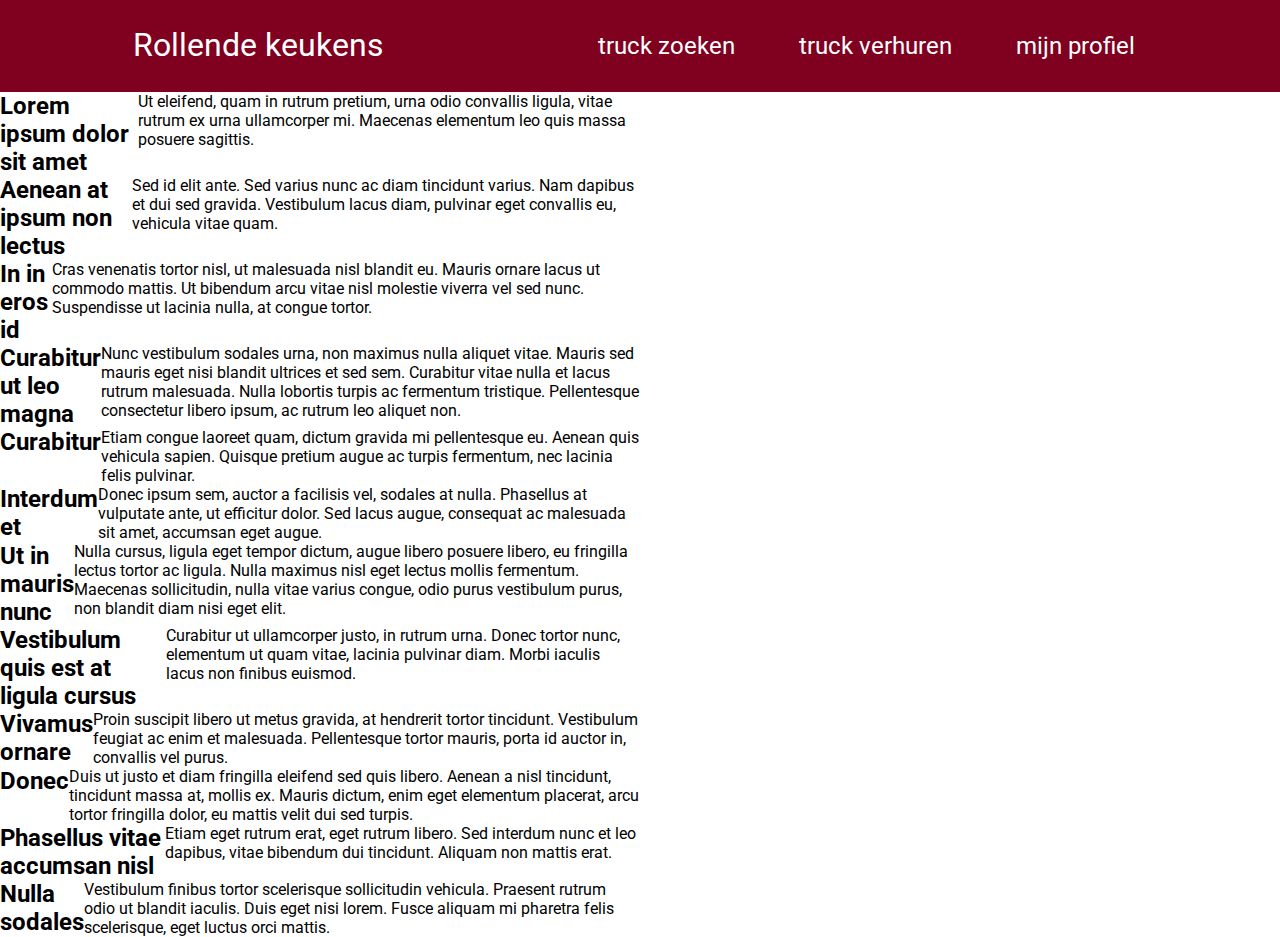
==== index.html @ ce367a89 "betere 1e keer" ====
<!DOCTYPE html>
<html lang="nl">
	<head>
		<meta charset="utf-8">
		<meta name="viewport" content="width=device-width, initial-scale=1">
		<title>trucks</title>
		<link href="https://fonts.googleapis.com/css?family=Roboto&display=swap" rel="stylesheet">
		<link rel="stylesheet" href="header.css">
	</head>
	<body>
		<header class="header">
			
			<nav>
				<label for="hamburger">&#9776;</label>
				<input type="checkbox" id="hamburger"/>
				<!-- Take note that &#9776; is the HTML symbol for the “3 lines hamburger icon”. https://code-boxx.com/simple-responsive-pure-css-hamburger-menu/-->
				<a href="http://rollendekeukens.amsterdam" class="logo">Rollende keukens</a>
				<ul>	
					<li><a href="" title="truck zoeken">truck zoeken</a></li>
					<li><a href="truckverhuren.html" title="truck verhuren">truck verhuren</a></li>
					<li><a href="mijnprofiel.html" title="mijn profiel">mijn profiel</a></li>
				</ul>
			</nav>
		</header>
		
		<main>
  <article>
    <h2>Lorem ipsum dolor sit amet</h2>
    <p>Ut eleifend, quam in rutrum pretium, urna odio convallis ligula, vitae rutrum ex urna ullamcorper mi. Maecenas elementum leo quis massa posuere sagittis.</p>
  </article>
  <article>
    <h2>Aenean at ipsum non lectus</h2>
    <p>Sed id elit ante. Sed varius nunc ac diam tincidunt varius. Nam dapibus et dui sed gravida. Vestibulum lacus diam, pulvinar eget convallis eu, vehicula vitae quam.</p>
  </article>
  <article>
    <h2>In in eros id</h2>
    <p>Cras venenatis tortor nisl, ut malesuada nisl blandit eu. Mauris ornare lacus ut commodo mattis. Ut bibendum arcu vitae nisl molestie viverra vel sed nunc. Suspendisse ut lacinia nulla, at congue tortor.</p>
  </article>
  <article>
    <h2>Curabitur ut leo magna</h2>
    <p>Nunc vestibulum sodales urna, non maximus nulla aliquet vitae. Mauris sed mauris eget nisi blandit ultrices et sed sem. Curabitur vitae nulla et lacus rutrum malesuada. Nulla lobortis turpis ac fermentum tristique. Pellentesque consectetur libero ipsum, ac rutrum leo aliquet non.</p>
  </article>
  <article>
    <h2>Curabitur</h2>
    <p> Etiam congue laoreet quam, dictum gravida mi pellentesque eu. Aenean quis vehicula sapien. Quisque pretium augue ac turpis fermentum, nec lacinia felis pulvinar.</p>
  </article>
  <article>
    <h2>Interdum et </h2>
    <p>Donec ipsum sem, auctor a facilisis vel, sodales at nulla. Phasellus at vulputate ante, ut efficitur dolor. Sed lacus augue, consequat ac malesuada sit amet, accumsan eget augue.</p>
  </article>
  <article>
    <h2>Ut in mauris nunc</h2>
    <p>Nulla cursus, ligula eget tempor dictum, augue libero posuere libero, eu fringilla lectus tortor ac ligula. Nulla maximus nisl eget lectus mollis fermentum. Maecenas sollicitudin, nulla vitae varius congue, odio purus vestibulum purus, non blandit diam nisi eget elit. </p>
  </article>
  <article>
    <h2>Vestibulum quis est at ligula cursus</h2>
    <p>Curabitur ut ullamcorper justo, in rutrum urna. Donec tortor nunc, elementum ut quam vitae, lacinia pulvinar diam. Morbi iaculis lacus non finibus euismod.</p>
  </article>
  <article>
    <h2>Vivamus ornare</h2>
    <p>Proin suscipit libero ut metus gravida, at hendrerit tortor tincidunt. Vestibulum feugiat ac enim et malesuada. Pellentesque tortor mauris, porta id auctor in, convallis vel purus.</p>
  </article>
  <article>
    <h2>Donec</h2>
    <p>Duis ut justo et diam fringilla eleifend sed quis libero. Aenean a nisl tincidunt, tincidunt massa at, mollis ex. Mauris dictum, enim eget elementum placerat, arcu tortor fringilla dolor, eu mattis velit dui sed turpis.</p>
  </article>
  <article>
    <h2>Phasellus vitae accumsan nisl</h2>
    <p>Etiam eget rutrum erat, eget rutrum libero. Sed interdum nunc et leo dapibus, vitae bibendum dui tincidunt. Aliquam non mattis erat.</p>
  </article>
  <article>
    <h2>Nulla sodales</h2>
    <p>Vestibulum finibus tortor scelerisque sollicitudin vehicula. Praesent rutrum odio ut blandit iaculis. Duis eget nisi lorem. Fusce aliquam mi pharetra felis scelerisque, eget luctus orci mattis.</p>
  </article>
</main>
		<footer>
		</footer>
	</body>
---- header.css ----
*{box-sizing: border-box;
padding: 0;
margin: 0;
;}
header{
background-color: #800020;
}
body{font-family: 'Roboto', sans-serif}
nav {
text-decoration: none;
padding: 1rem 2rem;
display: flex;
justify-content: space-around;
}
nav label,#hamburger {
display: none;}

.logo {
font-size: 2em;
padding: 10px 20px;
text-decoration: none;
}
a {
text-decoration: none;
padding: 1rem 2rem;
color: white;
text-align: center;
font-size: 24px;

display: block;
text-align: center;
}
ul{
text-decoration: none;
display: flex;
justify-content: flex-end;
list-style: none;
}
}
li{
text-align: center;
}
@media screen and (max-width: 768px){
nav label {
display: inline-block;
color: #fff;
font-style: normal;
font-size: 1.6em;
padding: 10px;

}

nav ul li {
display: block;
}
nav ul li {
border-top: 1px solid #fff;
}
nav ul {
display: none;
}
nav input:checked ~ ul {
display: block;
}
}
h1{
display: block;
font-size: 2em;
display: flex;
justify-content: center;
text-decoration: none;
}
article{
background-color: color: #800020;;
max-width: 40em;
height: auto;
display: flex;
justify-content: flex-end;
}}
main {
display:grid;
grid-template-columns: 1fr 1fr 1fr;}
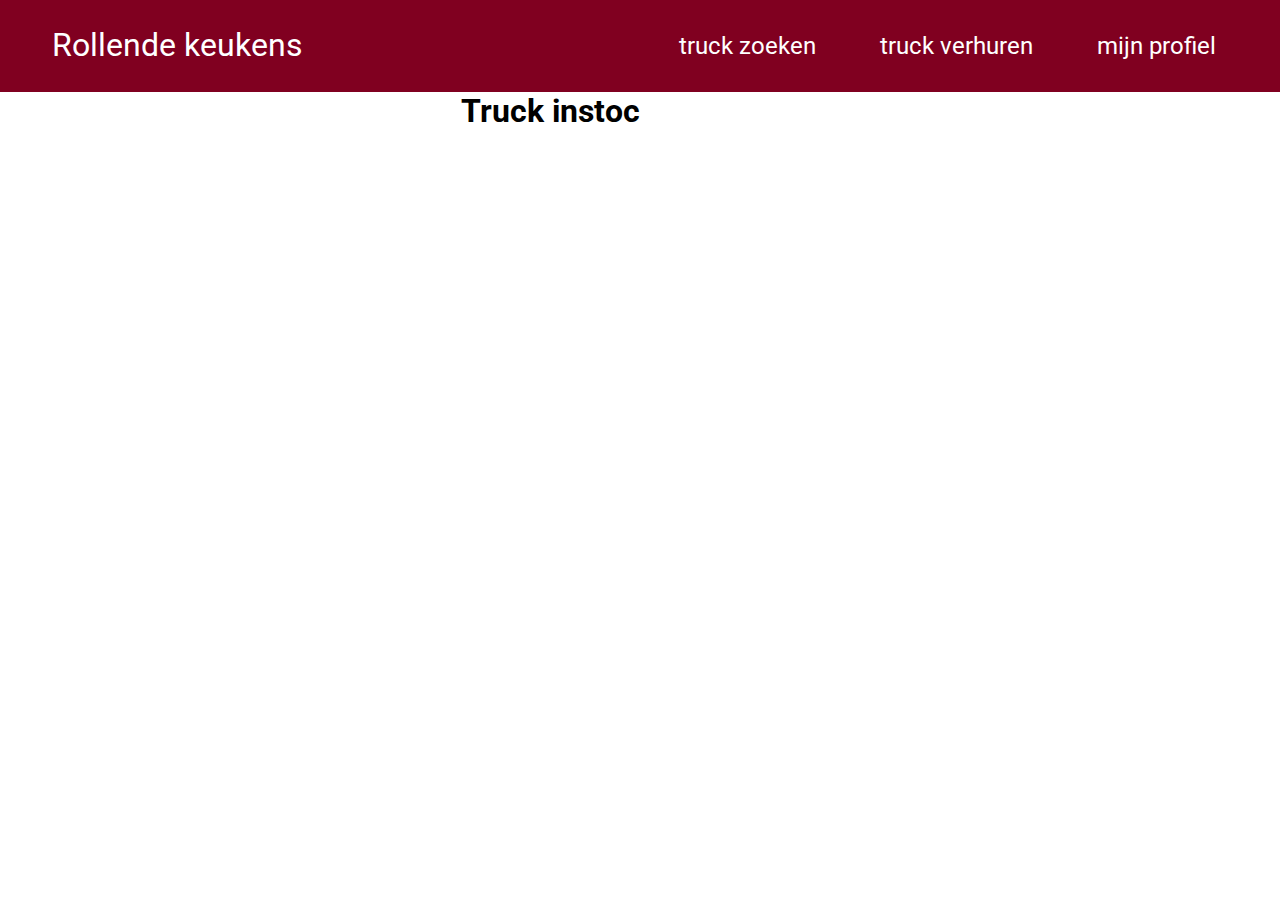
==== commit 36e86917: "Add files via upload" ====
--- a/index.html
+++ b/index.html
@@ -15,7 +15,7 @@
 				<input type="checkbox" id="hamburger"/>
 				<!-- Take note that &#9776; is the HTML symbol for the “3 lines hamburger icon”. https://code-boxx.com/simple-responsive-pure-css-hamburger-menu/-->
 				<a href="http://rollendekeukens.amsterdam" class="logo">Rollende keukens</a>
-				<ul>	
+				<ul>
 					<li><a href="" title="truck zoeken">truck zoeken</a></li>
 					<li><a href="truckverhuren.html" title="truck verhuren">truck verhuren</a></li>
 					<li><a href="mijnprofiel.html" title="mijn profiel">mijn profiel</a></li>
@@ -24,55 +24,10 @@
 		</header>
 		
 		<main>
-  <article>
-    <h2>Lorem ipsum dolor sit amet</h2>
-    <p>Ut eleifend, quam in rutrum pretium, urna odio convallis ligula, vitae rutrum ex urna ullamcorper mi. Maecenas elementum leo quis massa posuere sagittis.</p>
-  </article>
-  <article>
-    <h2>Aenean at ipsum non lectus</h2>
-    <p>Sed id elit ante. Sed varius nunc ac diam tincidunt varius. Nam dapibus et dui sed gravida. Vestibulum lacus diam, pulvinar eget convallis eu, vehicula vitae quam.</p>
-  </article>
-  <article>
-    <h2>In in eros id</h2>
-    <p>Cras venenatis tortor nisl, ut malesuada nisl blandit eu. Mauris ornare lacus ut commodo mattis. Ut bibendum arcu vitae nisl molestie viverra vel sed nunc. Suspendisse ut lacinia nulla, at congue tortor.</p>
-  </article>
-  <article>
-    <h2>Curabitur ut leo magna</h2>
-    <p>Nunc vestibulum sodales urna, non maximus nulla aliquet vitae. Mauris sed mauris eget nisi blandit ultrices et sed sem. Curabitur vitae nulla et lacus rutrum malesuada. Nulla lobortis turpis ac fermentum tristique. Pellentesque consectetur libero ipsum, ac rutrum leo aliquet non.</p>
-  </article>
-  <article>
-    <h2>Curabitur</h2>
-    <p> Etiam congue laoreet quam, dictum gravida mi pellentesque eu. Aenean quis vehicula sapien. Quisque pretium augue ac turpis fermentum, nec lacinia felis pulvinar.</p>
-  </article>
-  <article>
-    <h2>Interdum et </h2>
-    <p>Donec ipsum sem, auctor a facilisis vel, sodales at nulla. Phasellus at vulputate ante, ut efficitur dolor. Sed lacus augue, consequat ac malesuada sit amet, accumsan eget augue.</p>
-  </article>
-  <article>
-    <h2>Ut in mauris nunc</h2>
-    <p>Nulla cursus, ligula eget tempor dictum, augue libero posuere libero, eu fringilla lectus tortor ac ligula. Nulla maximus nisl eget lectus mollis fermentum. Maecenas sollicitudin, nulla vitae varius congue, odio purus vestibulum purus, non blandit diam nisi eget elit. </p>
-  </article>
-  <article>
-    <h2>Vestibulum quis est at ligula cursus</h2>
-    <p>Curabitur ut ullamcorper justo, in rutrum urna. Donec tortor nunc, elementum ut quam vitae, lacinia pulvinar diam. Morbi iaculis lacus non finibus euismod.</p>
-  </article>
-  <article>
-    <h2>Vivamus ornare</h2>
-    <p>Proin suscipit libero ut metus gravida, at hendrerit tortor tincidunt. Vestibulum feugiat ac enim et malesuada. Pellentesque tortor mauris, porta id auctor in, convallis vel purus.</p>
-  </article>
-  <article>
-    <h2>Donec</h2>
-    <p>Duis ut justo et diam fringilla eleifend sed quis libero. Aenean a nisl tincidunt, tincidunt massa at, mollis ex. Mauris dictum, enim eget elementum placerat, arcu tortor fringilla dolor, eu mattis velit dui sed turpis.</p>
-  </article>
-  <article>
-    <h2>Phasellus vitae accumsan nisl</h2>
-    <p>Etiam eget rutrum erat, eget rutrum libero. Sed interdum nunc et leo dapibus, vitae bibendum dui tincidunt. Aliquam non mattis erat.</p>
-  </article>
-  <article>
-    <h2>Nulla sodales</h2>
-    <p>Vestibulum finibus tortor scelerisque sollicitudin vehicula. Praesent rutrum odio ut blandit iaculis. Duis eget nisi lorem. Fusce aliquam mi pharetra felis scelerisque, eget luctus orci mattis.</p>
-  </article>
-</main>
+			<article>
+				 <h1> Truck instoc</h1>
+          
+		</main>
 		<footer>
 		</footer>
 	</body>--- a/header.css
+++ b/header.css
@@ -9,13 +9,12 @@
 nav {
 text-decoration: none;
 padding: 1rem 2rem;
-display: flex;
-justify-content: space-around;
 }
 nav label,#hamburger {
 display: none;}
-
 .logo {
+display: block;
+float: left;
 font-size: 2em;
 padding: 10px 20px;
 text-decoration: none;
@@ -26,7 +25,6 @@
 color: white;
 text-align: center;
 font-size: 24px;
-
 display: block;
 text-align: center;
 }
@@ -47,9 +45,7 @@
 font-style: normal;
 font-size: 1.6em;
 padding: 10px;
-
 }
-
 nav ul li {
 display: block;
 }
@@ -64,11 +60,10 @@
 }
 }
 h1{
-display: block;
 font-size: 2em;
 display: flex;
-justify-content: center;
-text-decoration: none;
+justify-content: flex-start;
+
 }
 article{
 background-color: color: #800020;;
@@ -79,4 +74,11 @@
 }}
 main {
 display:grid;
-grid-template-columns: 1fr 1fr 1fr;}+grid-template-columns: 1fr 1fr 1fr;}
+@media (prefers-color-scheme: dark) {
+	body{
+
+	}
+
+}
+}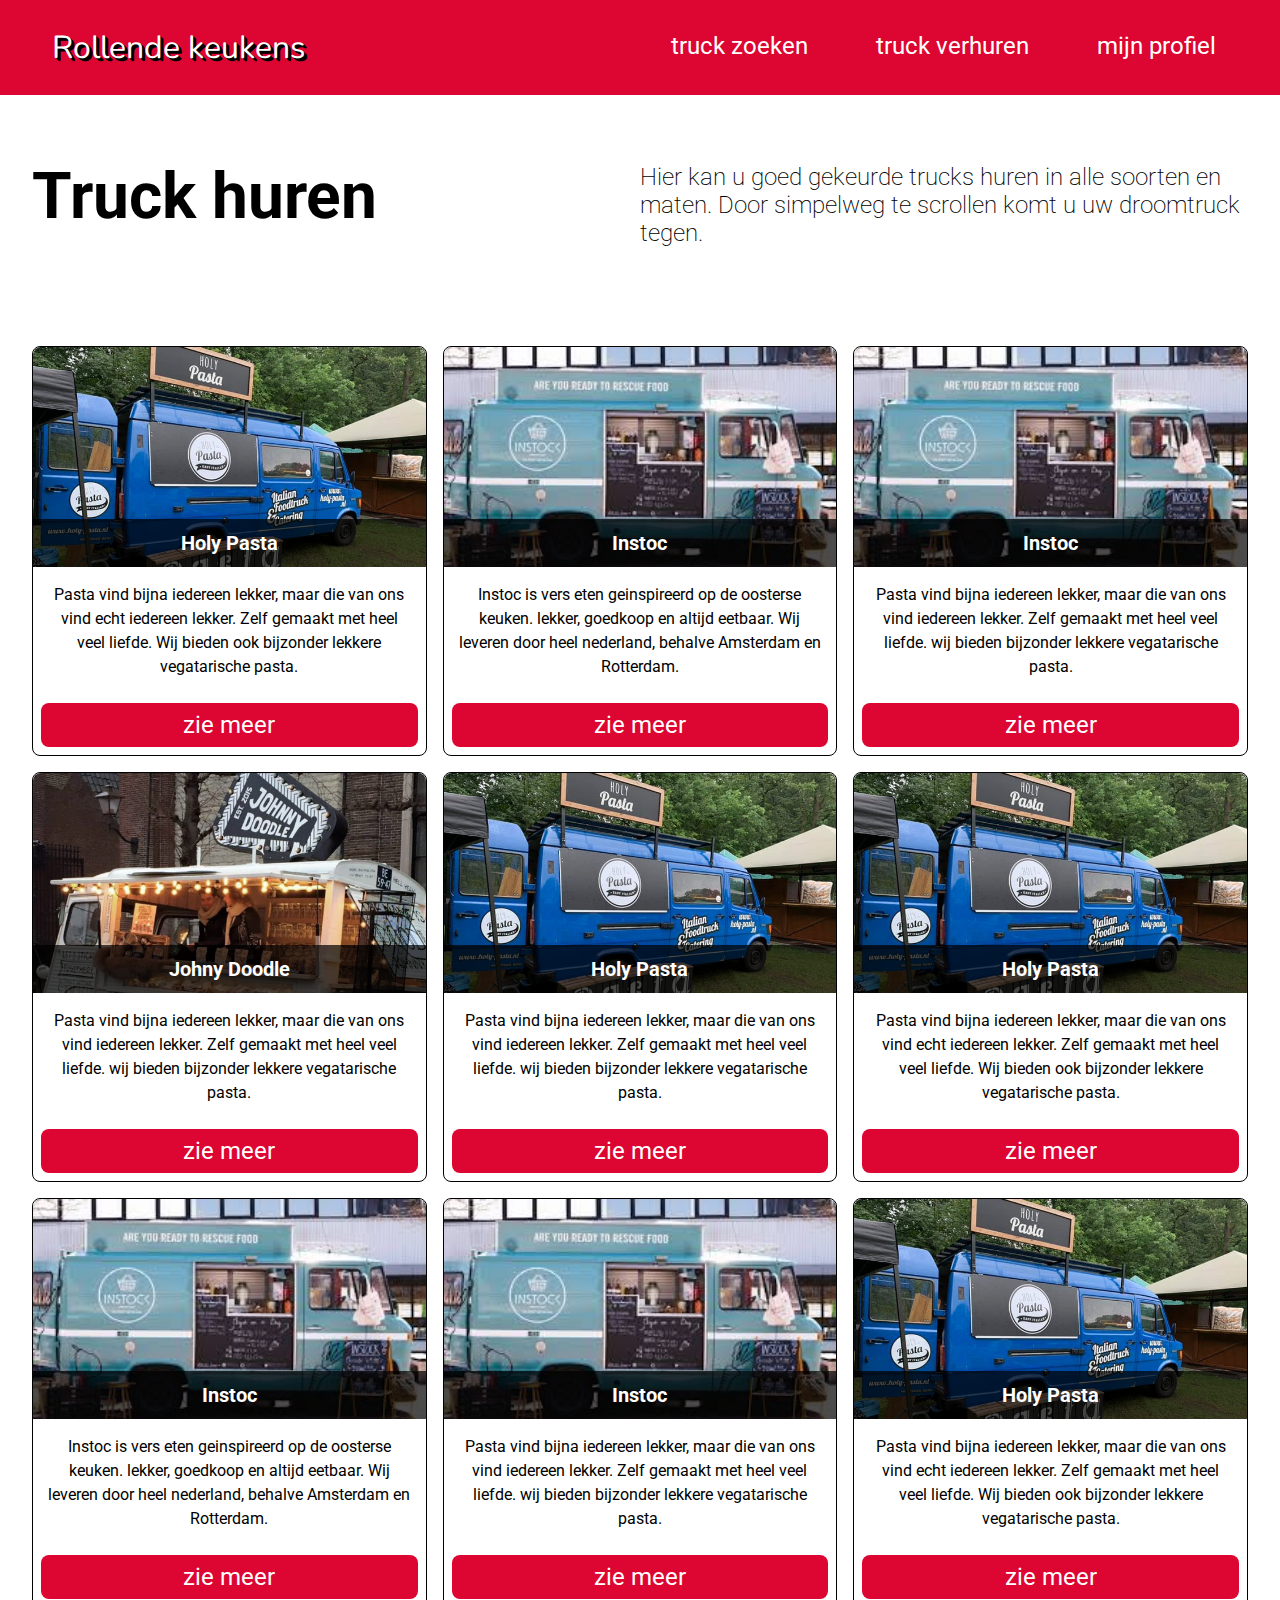
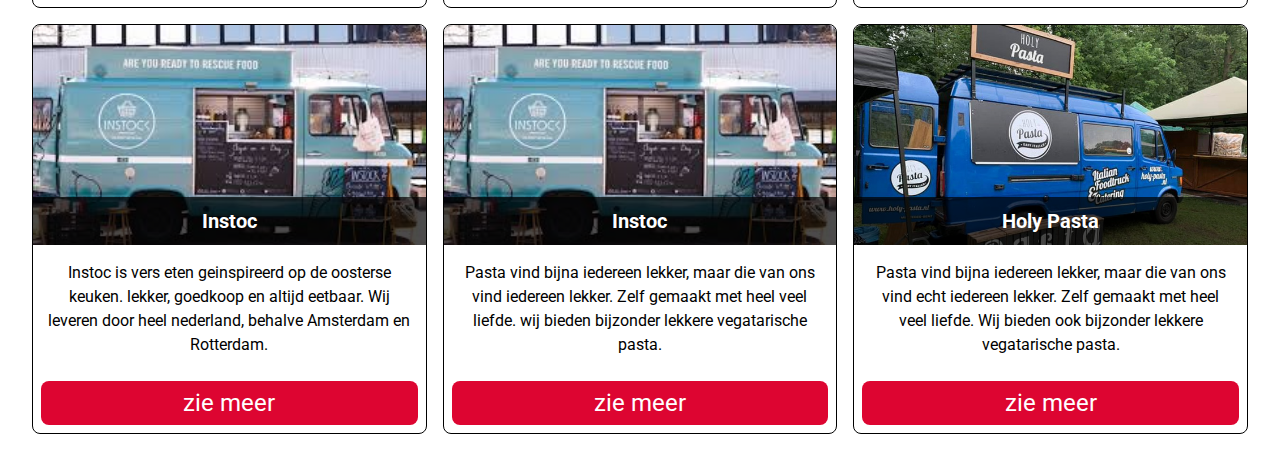
==== commit 42f7ae5f: "Add files via upload" ====
--- a/index.html
+++ b/index.html
@@ -5,6 +5,7 @@
 		<meta name="viewport" content="width=device-width, initial-scale=1">
 		<title>trucks</title>
 		<link href="https://fonts.googleapis.com/css?family=Roboto&display=swap" rel="stylesheet">
+		<link href="https://fonts.googleapis.com/css?family=Nunito&display=swap" rel="stylesheet">
 		<link rel="stylesheet" href="header.css">
 	</head>
 	<body>
@@ -20,13 +21,160 @@
 					<li><a href="truckverhuren.html" title="truck verhuren">truck verhuren</a></li>
 					<li><a href="mijnprofiel.html" title="mijn profiel">mijn profiel</a></li>
 				</ul>
+				
 			</nav>
 		</header>
 		
 		<main>
-			<article>
-				 <h1> Truck instoc</h1>
-          
+			<section class="start">
+				<h1>Truck huren</h1>
+				<article>
+					<p>Hier kan u goed gekeurde trucks huren in alle soorten en maten. Door simpelweg te scrollen komt u uw droomtruck tegen.</p>
+				</article>
+			</section>
+			<!-- https://css-tricks.com/look-ma-no-media-queries-responsive-layouts-using-css-grid. dit heb ik gebruikt
+			figure is iets waar je je foto indoet om het dan makkelijker te bewerken. figcaption is caption op de foto.. overflow hidden is dat de fotos netjes blijven zonder uitsteksels-->
+			<section>
+				<ul>
+					<li>
+						<figure>
+							<img src=fotos/truck1.jpeg>
+							<figcaption><h3>Holy Pasta</h3></figcaption>
+						</figure>
+						<p>
+							Pasta vind bijna iedereen lekker, maar die van ons vind echt iedereen lekker. Zelf
+							gemaakt met heel veel liefde. Wij bieden ook bijzonder lekkere vegatarische pasta.
+						</p>
+						<a href="">zie meer</a>
+					</li>
+					<li>
+						<figure>
+							<img src=fotos/truck2.jpeg>
+							<figcaption><h3>Instoc</h3></figcaption>
+						</figure>
+						<p>
+							Instoc is vers eten geinspireerd op de oosterse keuken.
+							lekker, goedkoop en altijd eetbaar. Wij leveren door heel nederland,
+							behalve Amsterdam en Rotterdam.
+						</p>
+						<a href="">zie meer</a>
+					</li>
+					<li>
+						<figure>
+							<img src=fotos/truck2.jpeg>
+							<figcaption><h3>Instoc</h3></figcaption>
+						</figure>
+						<p>
+							Pasta vind bijna iedereen lekker, maar die van ons vind iedereen lekker. Zelf
+							gemaakt met heel veel liefde. wij bieden bijzonder lekkere vegatarische pasta.
+						</p>
+						<a href="">zie meer</a>
+					</li>
+					<li>
+						<figure>
+							<img src=fotos/truck4.jpg>
+							<figcaption><h3>Johny Doodle</h3></figcaption>
+						</figure>
+						<p>
+							Pasta vind bijna iedereen lekker, maar die van ons vind iedereen lekker. Zelf
+							gemaakt met heel veel liefde. wij bieden bijzonder lekkere vegatarische pasta.
+						</p>
+						<a href="">zie meer</a>
+					</li>
+					<li>
+						<figure>
+							<img src=fotos/truck1.jpeg>
+							<figcaption><h3> Holy Pasta</h3></figcaption>
+						</figure>
+						<p>
+							Pasta vind bijna iedereen lekker, maar die van ons vind iedereen lekker. Zelf
+							gemaakt met heel veel liefde. wij bieden bijzonder lekkere vegatarische pasta.
+						</p>
+						<a href="">zie meer</a>
+					</li>
+					<li>
+						<figure>
+							<img src=fotos/truck1.jpeg>
+							<figcaption><h3>Holy Pasta</h3></figcaption>
+						</figure>
+						<p>
+							Pasta vind bijna iedereen lekker, maar die van ons vind echt iedereen lekker. Zelf
+							gemaakt met heel veel liefde. Wij bieden ook bijzonder lekkere vegatarische pasta.
+						</p>
+						<a href="">zie meer</a>
+					</li>
+					<li>
+						<figure>
+							<img src=fotos/truck2.jpeg>
+							<figcaption><h3>Instoc</h3></figcaption>
+						</figure>
+						<p>
+							Instoc is vers eten geinspireerd op de oosterse keuken.
+							lekker, goedkoop en altijd eetbaar. Wij leveren door heel nederland,
+							behalve Amsterdam en Rotterdam.
+						</p>
+						<a href="">zie meer</a>
+					</li>
+					<li>
+						<figure>
+							<img src=fotos/truck2.jpeg>
+							<figcaption><h3>Instoc</h3></figcaption>
+						</figure>
+						<p>
+							Pasta vind bijna iedereen lekker, maar die van ons vind iedereen lekker. Zelf
+							gemaakt met heel veel liefde. wij bieden bijzonder lekkere vegatarische pasta.
+						</p>
+						<a href="">zie meer</a>
+					</li>
+					<li>
+						<figure>
+							<img src=fotos/truck1.jpeg>
+							<figcaption><h3>Holy Pasta</h3></figcaption>
+						</figure>
+						<p>
+							Pasta vind bijna iedereen lekker, maar die van ons vind echt iedereen lekker. Zelf
+							gemaakt met heel veel liefde. Wij bieden ook bijzonder lekkere vegatarische pasta.
+						</p>
+						<a href="">zie meer</a>
+					</li>
+					<li>
+						<figure>
+							<img src=fotos/truck2.jpeg>
+							<figcaption><h3>Instoc</h3></figcaption>
+						</figure>
+						<p>
+							Instoc is vers eten geinspireerd op de oosterse keuken.
+							lekker, goedkoop en altijd eetbaar. Wij leveren door heel nederland,
+							behalve Amsterdam en Rotterdam.
+						</p>
+						<a href="">zie meer</a>
+					</li>
+					<li>
+						<figure>
+							<img src=fotos/truck2.jpeg>
+							<figcaption><h3>Instoc</h3></figcaption>
+						</figure>
+						<p>
+							Pasta vind bijna iedereen lekker, maar die van ons vind iedereen lekker. Zelf
+							gemaakt met heel veel liefde. wij bieden bijzonder lekkere vegatarische pasta.
+						</p>
+						<a href="">zie meer</a>
+					</li>
+					<li>
+						<figure>
+							<img src=fotos/truck1.jpeg>
+							<figcaption><h3>Holy Pasta</h3></figcaption>
+						</figure>
+						<p>
+							Pasta vind bijna iedereen lekker, maar die van ons vind echt iedereen lekker. Zelf
+							gemaakt met heel veel liefde. Wij bieden ook bijzonder lekkere vegatarische pasta.
+						</p>
+						<a href="">zie meer</a>
+					</li>
+					
+				</ul>
+			</section>
+			
 		</main>
 		<footer>
 		</footer>
--- a/header.css
+++ b/header.css
@@ -1,23 +1,32 @@
 *{box-sizing: border-box;
 padding: 0;
-margin: 0;
-;}
+margin: 0;}
+
 header{
-background-color: #800020;
+background-color: #dd0531;
 }
-body{font-family: 'Roboto', sans-serif}
+body {
+font-family: 'Roboto', sans-serif}
+
 nav {
 text-decoration: none;
 padding: 1rem 2rem;
+display: flex;
+flex-direction: row;
+flex-wrap: wrap;
 }
 nav label,#hamburger {
-display: none;}
+display: none;
+}
 .logo {
-display: block;
-float: left;
+display: inline-block;
 font-size: 2em;
+font-family: 'Nunito', sans-serif;
 padding: 10px 20px;
 text-decoration: none;
+text-shadow: 1px 1px black,
+2px 2px black,
+3px 3px black;
 }
 a {
 text-decoration: none;
@@ -27,24 +36,115 @@
 font-size: 24px;
 display: block;
 text-align: center;
+transition: .3s;
+}
+ul a:hover {
+background-color:rgba(0,0,0,.7);
+border-radius: .7rem;
+}
+ul a:active{
+border-radius: 1.9rem;
+}
+.logo:hover {
+transform: rotateY(180deg);
 }
 ul{
+margin-left: auto;
+display:inline-block;
 text-decoration: none;
-display: flex;
-justify-content: flex-end;
 list-style: none;
-}
 }
 li{
 text-align: center;
+display: inline-block;
 }
-@media screen and (max-width: 768px){
+.start {
+background:  white;
+background-size: cover;
+padding: 4rem 2rem;
+/* grid styles */
+display: grid;
+grid-template-columns: repeat(auto-fit, minmax(240px, 1fr));
+align-items: center;
+}
+.start > h1 {
+font-size: 4rem;
+padding-bottom: 1rem;
+color: black;
+}
+.start > article > p {
+font-size: 1.5rem;
+font-weight: 200;
+color: black;
+}
+section {
+padding: 2em;
+}
+section > ul {
+display: grid;
+grid-template-columns: repeat(auto-fill, minmax(320px, 1fr));
+grid-gap: 1em;
+}
+section > ul > li {
+border: 1px solid black;
+border-radius: .5rem;
+}
+section > ul > li > figure {
+max-height: 220px;
+overflow: hidden;
+border-top-left-radius: .5rem;
+border-top-right-radius: .5rem;
+position: relative;
+}
+section > ul > li > figure > img {
+width: 100%;
+}
+section > ul > li > figure > figcaption {
+position: absolute;
+bottom: 0;
+background-color: rgba(0,0,0,.7);
+width: 100%;
+}
+section > ul > li > figure > figcaption > h3 {
+color: white;
+padding: .75rem;
+font-size: 1.25rem;
+}
+section > ul > li > p {
+font-size: 1rem;
+line-height: 1.5;
+padding: 1rem .75rem;
+color: black;
+}
+section > ul > li > a {
+padding: .5rem 1rem;
+margin: .5rem;
+background-color:#dd0531;
+border-radius: .5rem;
+}
+section > ul > li > a:hover {
+background-color:black;
+border-radius: .7rem;
+}
+
+
+
+@media screen and (max-width: 950px){
 nav label {
 display: inline-block;
 color: #fff;
 font-style: normal;
 font-size: 1.6em;
 padding: 10px;
+}
+header{
+position: sticky;
+top: 0;
+left: 0;
+z-index: 1;
+}
+ul{
+width: 100%;
 }
 nav ul li {
 display: block;
@@ -58,27 +158,27 @@
 nav input:checked ~ ul {
 display: block;
 }
-}
+
 h1{
 font-size: 2em;
 display: flex;
 justify-content: flex-start;
-
 }
-article{
-background-color: color: #800020;;
-max-width: 40em;
-height: auto;
-display: flex;
-justify-content: flex-end;
-}}
-main {
-display:grid;
-grid-template-columns: 1fr 1fr 1fr;}
-@media (prefers-color-scheme: dark) {
-	body{
-
-	}
-
+@media (prefers-color-scheme: dak) {
+body{
+background-color: #1e1e1e;
+color: #d8d8d8;
 }
-}+section > ul > li > p {
+color: white;
+}
+section > ul > li > a:hover {
+background-color:white;
+border-radius: .7rem;
+color: black;}
+section>ul>li {
+border: 1px solid white;
+}
+*{
+color: white;
+}
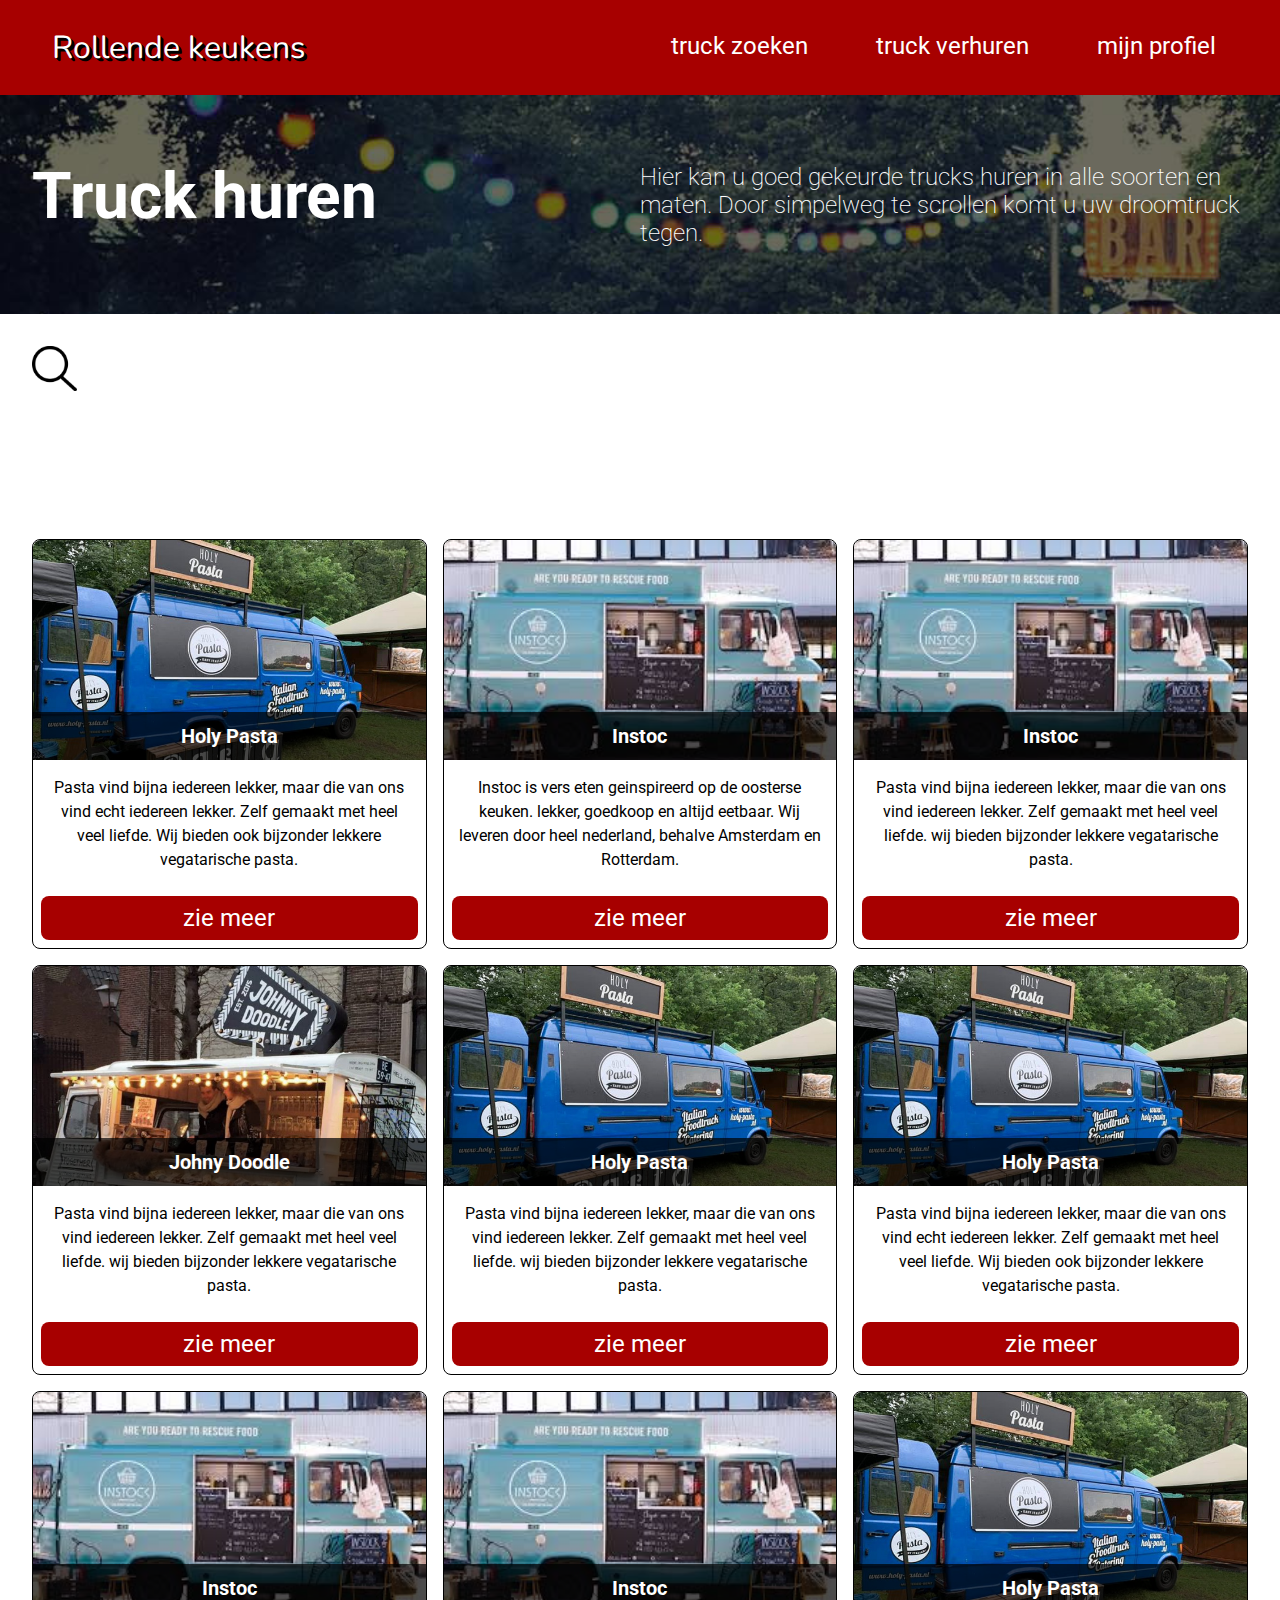
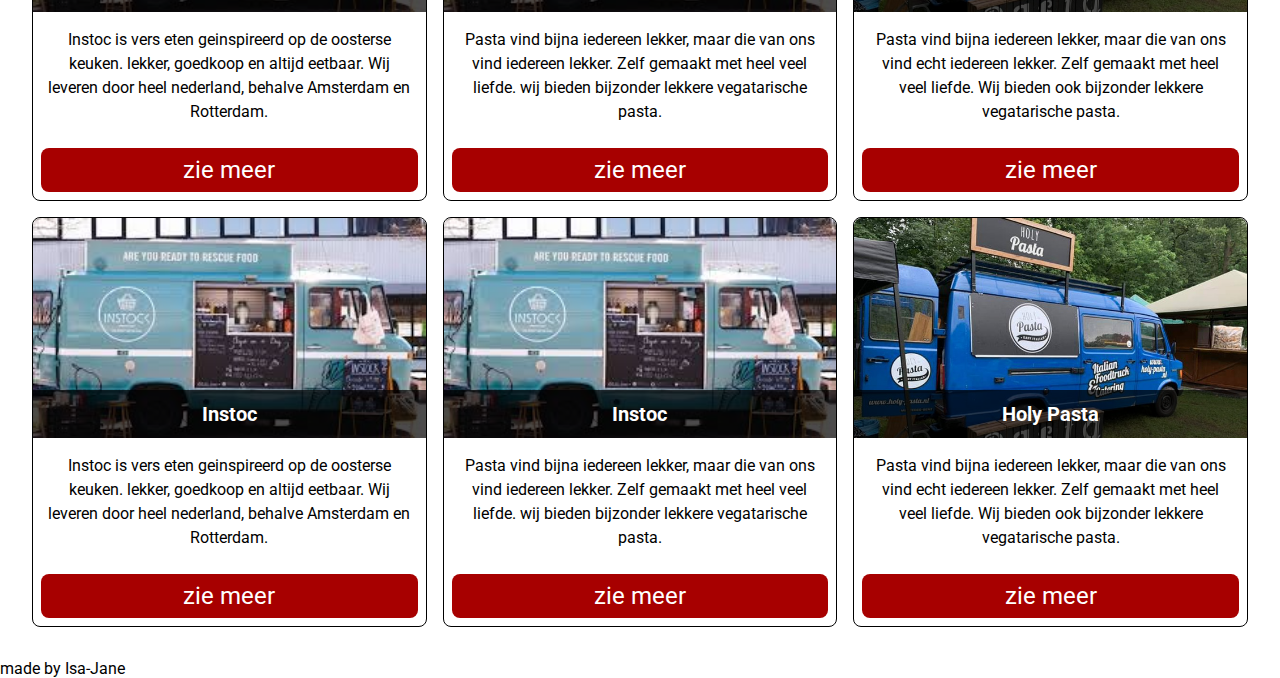
==== commit ec48ed22: "Add files via upload" ====
--- a/index.html
+++ b/index.html
@@ -34,6 +34,16 @@
 			</section>
 			<!-- https://css-tricks.com/look-ma-no-media-queries-responsive-layouts-using-css-grid. dit heb ik gebruikt
 			figure is iets waar je je foto indoet om het dan makkelijker te bewerken. figcaption is caption op de foto.. overflow hidden is dat de fotos netjes blijven zonder uitsteksels-->
+			<section class="vraag">
+				<img src="fotos/zoek.png" class="filter">
+			<form>
+				<label> zoeken
+					<input type="text" value="" placeholder="truck">
+					<button >ga</button>
+				</label>
+				
+			</form>
+		</section>
 			<section>
 				<ul>
 					<li>
@@ -177,5 +187,7 @@
 			
 		</main>
 		<footer>
+			<p>made by Isa-Jane</p>
 		</footer>
+		<script type="text/javascript" src="acties.js" ></script>
 	</body>--- a/header.css
+++ b/header.css
@@ -1,13 +1,11 @@
 *{box-sizing: border-box;
 padding: 0;
 margin: 0;}
-
 header{
-background-color: #dd0531;
+background-color: #a70000;
 }
 body {
 font-family: 'Roboto', sans-serif}
-
 nav {
 text-decoration: none;
 padding: 1rem 2rem;
@@ -19,7 +17,8 @@
 display: none;
 }
 .logo {
-display: inline-block;
+display: flex;
+justify-content: flex-start;
 font-size: 2em;
 font-family: 'Nunito', sans-serif;
 padding: 10px 20px;
@@ -34,7 +33,7 @@
 color: white;
 text-align: center;
 font-size: 24px;
-display: block;
+display: flex;
 text-align: center;
 transition: .3s;
 }
@@ -50,7 +49,6 @@
 }
 ul{
 margin-left: auto;
-display:inline-block;
 text-decoration: none;
 list-style: none;
 }
@@ -59,10 +57,10 @@
 display: inline-block;
 }
 .start {
-background:  white;
+background-image: url(fotos/foodkopie.jpg);
+
 background-size: cover;
 padding: 4rem 2rem;
-/* grid styles */
 display: grid;
 grid-template-columns: repeat(auto-fit, minmax(240px, 1fr));
 align-items: center;
@@ -70,12 +68,42 @@
 .start > h1 {
 font-size: 4rem;
 padding-bottom: 1rem;
-color: black;
+color: white;
+
 }
 .start > article > p {
 font-size: 1.5rem;
 font-weight: 200;
-color: black;
+color: white;
+}
+.start::before{
+
+}
+.vraag{
+ 
+
+}
+.filter{
+max-height: 5vh; 
+  max-width: 5vw;
+}
+form {
+margin-left: -28.5em;
+width: 100%;
+max-width: 21.5em;
+height: 5em;
+background: #fff;
+border-radius: 2px;
+box-shadow: 0 2px 6px rgba(0,0,0,0.5);
+}
+.showform{
+margin-left: 0em;
+width: 100%;
+max-width: 21.5em;
+height: 5em;
+background: #fff;
+border-radius: 2px;
+box-shadow: 0 2px 6px rgba(0,0,0,0.5);
 }
 section {
 padding: 2em;
@@ -119,16 +147,15 @@
 section > ul > li > a {
 padding: .5rem 1rem;
 margin: .5rem;
-background-color:#dd0531;
+background-color:#a70000;
 border-radius: .5rem;
+display: flex;
+justify-content: center;
 }
 section > ul > li > a:hover {
 background-color:black;
 border-radius: .7rem;
 }
-
-
-
 @media screen and (max-width: 950px){
 nav label {
 display: inline-block;
@@ -158,7 +185,6 @@
 nav input:checked ~ ul {
 display: block;
 }
-
 h1{
 font-size: 2em;
 display: flex;
@@ -182,3 +208,6 @@
 *{
 color: white;
 }
+footer{
+background-color:blue;
+}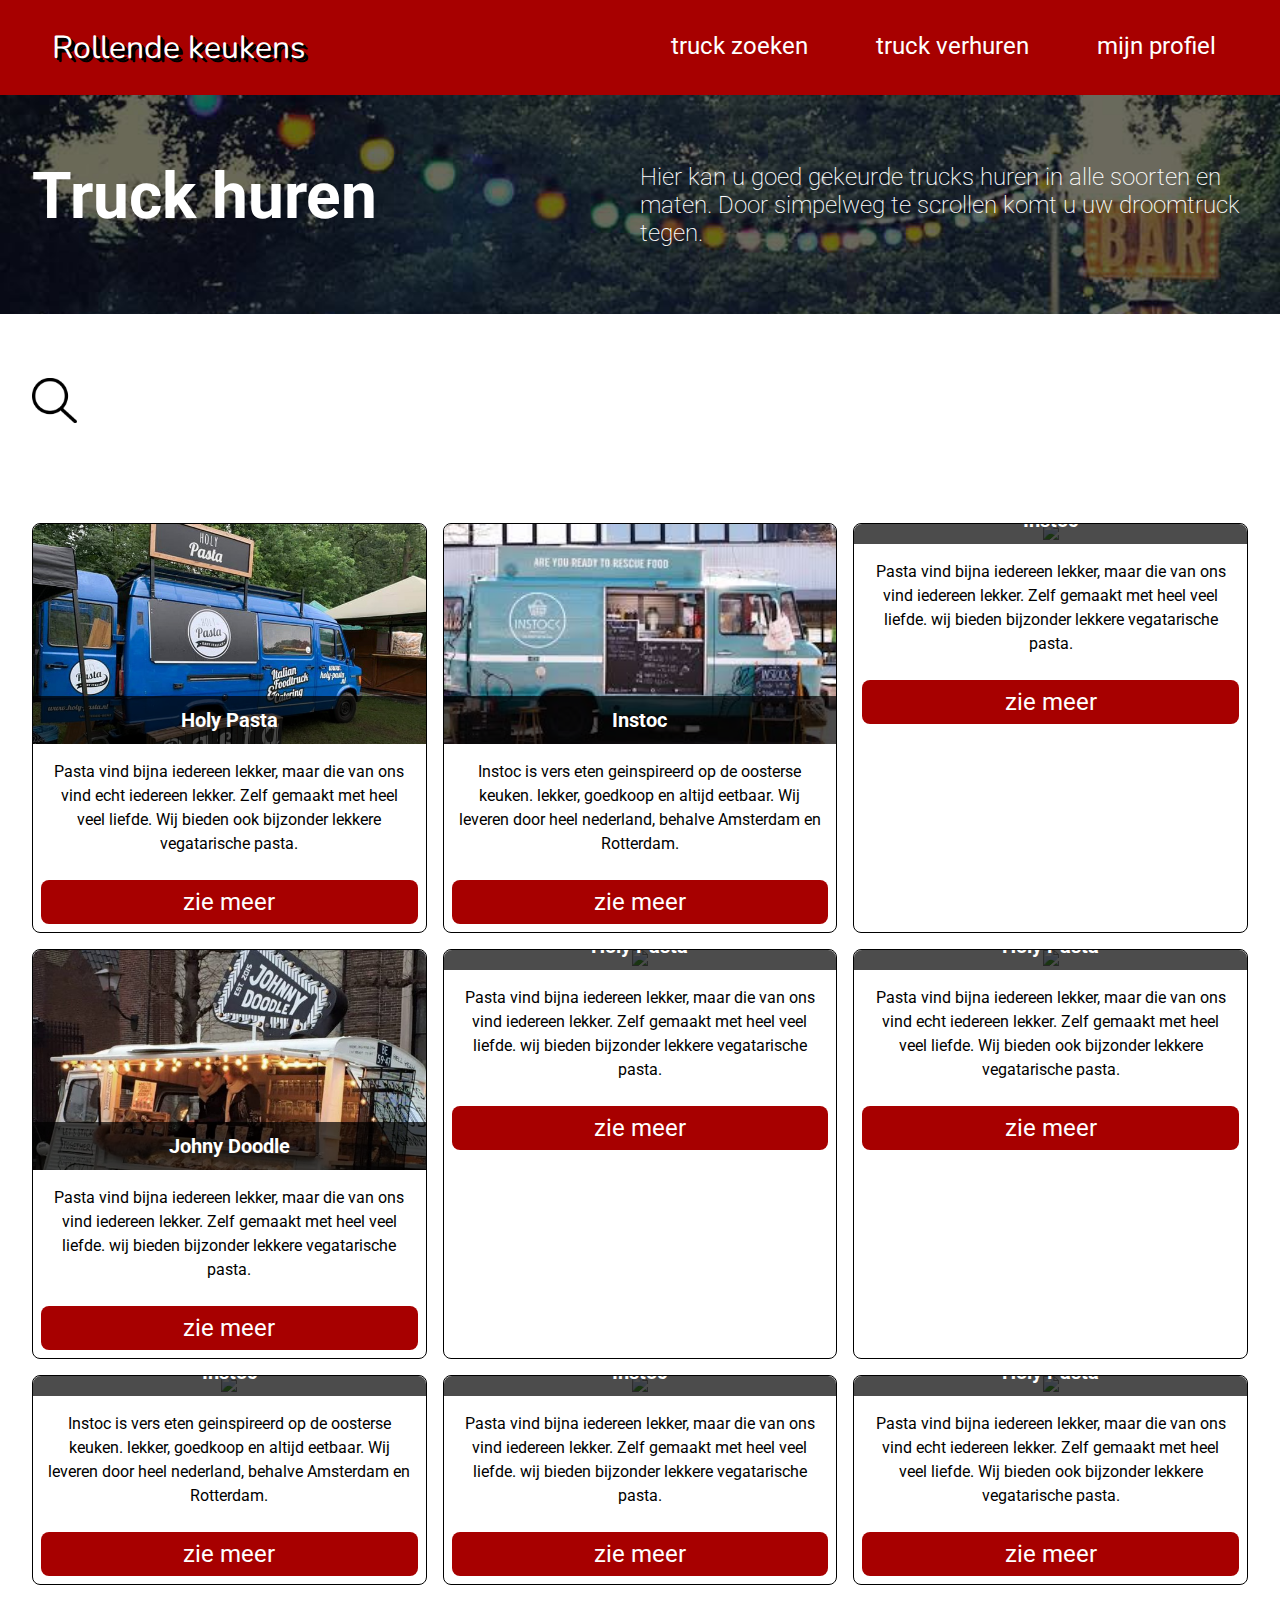
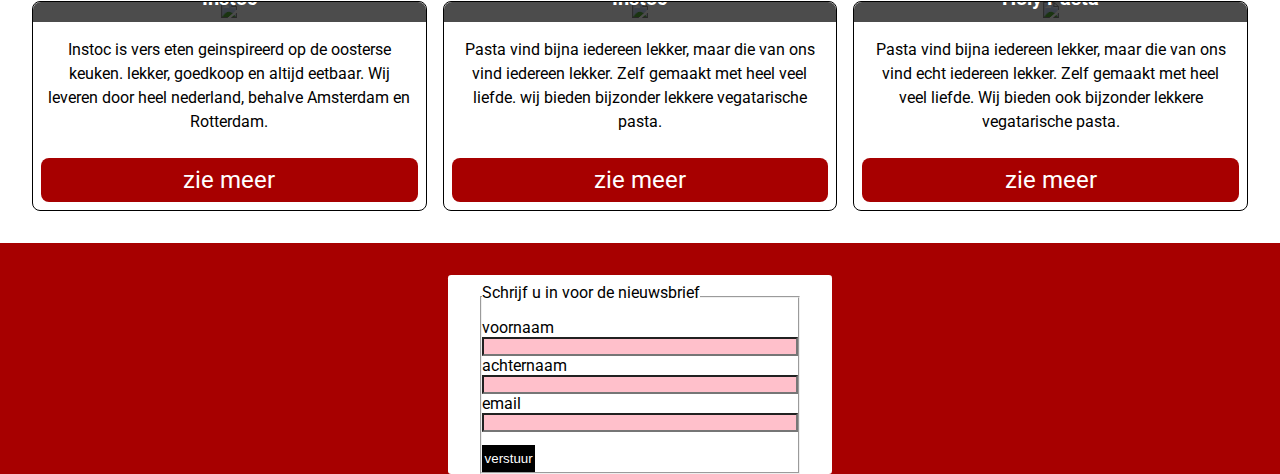
==== commit 265f3dc3: "Add files via upload" ====
--- a/index.html
+++ b/index.html
@@ -36,14 +36,15 @@
 			figure is iets waar je je foto indoet om het dan makkelijker te bewerken. figcaption is caption op de foto.. overflow hidden is dat de fotos netjes blijven zonder uitsteksels-->
 			<section class="vraag">
 				<img src="fotos/zoek.png" class="filter">
-			<form>
-				<label> zoeken
+				<form>
+					<label> zoeken
+						
+					</label>
 					<input type="text" value="" placeholder="truck">
-					<button >ga</button>
-				</label>
-				
-			</form>
-		</section>
+					<button>ga</button>
+					
+				</form>
+			</section>
 			<section>
 				<ul>
 					<li>
@@ -71,7 +72,7 @@
 					</li>
 					<li>
 						<figure>
-							<img src=fotos/truck2.jpeg>
+							<img src=fotos/foto10.jpg>
 							<figcaption><h3>Instoc</h3></figcaption>
 						</figure>
 						<p>
@@ -93,7 +94,7 @@
 					</li>
 					<li>
 						<figure>
-							<img src=fotos/truck1.jpeg>
+							<img src=fotos/foto14.jpg>
 							<figcaption><h3> Holy Pasta</h3></figcaption>
 						</figure>
 						<p>
@@ -104,18 +105,18 @@
 					</li>
 					<li>
 						<figure>
-							<img src=fotos/truck1.jpeg>
-							<figcaption><h3>Holy Pasta</h3></figcaption>
-						</figure>
-						<p>
-							Pasta vind bijna iedereen lekker, maar die van ons vind echt iedereen lekker. Zelf
-							gemaakt met heel veel liefde. Wij bieden ook bijzonder lekkere vegatarische pasta.
-						</p>
-						<a href="">zie meer</a>
-					</li>
-					<li>
-						<figure>
-							<img src=fotos/truck2.jpeg>
+							<img src=fotos/foto15.jpg>
+							<figcaption><h3>Holy Pasta</h3></figcaption>
+						</figure>
+						<p>
+							Pasta vind bijna iedereen lekker, maar die van ons vind echt iedereen lekker. Zelf
+							gemaakt met heel veel liefde. Wij bieden ook bijzonder lekkere vegatarische pasta.
+						</p>
+						<a href="">zie meer</a>
+					</li>
+					<li>
+						<figure>
+							<img src=fotos/foto21.jpg>
 							<figcaption><h3>Instoc</h3></figcaption>
 						</figure>
 						<p>
@@ -127,29 +128,29 @@
 					</li>
 					<li>
 						<figure>
-							<img src=fotos/truck2.jpeg>
-							<figcaption><h3>Instoc</h3></figcaption>
-						</figure>
-						<p>
-							Pasta vind bijna iedereen lekker, maar die van ons vind iedereen lekker. Zelf
-							gemaakt met heel veel liefde. wij bieden bijzonder lekkere vegatarische pasta.
-						</p>
-						<a href="">zie meer</a>
-					</li>
-					<li>
-						<figure>
-							<img src=fotos/truck1.jpeg>
-							<figcaption><h3>Holy Pasta</h3></figcaption>
-						</figure>
-						<p>
-							Pasta vind bijna iedereen lekker, maar die van ons vind echt iedereen lekker. Zelf
-							gemaakt met heel veel liefde. Wij bieden ook bijzonder lekkere vegatarische pasta.
-						</p>
-						<a href="">zie meer</a>
-					</li>
-					<li>
-						<figure>
-							<img src=fotos/truck2.jpeg>
+							<img src=fotos/foto8.jpeg>
+							<figcaption><h3>Instoc</h3></figcaption>
+						</figure>
+						<p>
+							Pasta vind bijna iedereen lekker, maar die van ons vind iedereen lekker. Zelf
+							gemaakt met heel veel liefde. wij bieden bijzonder lekkere vegatarische pasta.
+						</p>
+						<a href="">zie meer</a>
+					</li>
+					<li>
+						<figure>
+							<img src=fotos/foto8.jpeg>
+							<figcaption><h3>Holy Pasta</h3></figcaption>
+						</figure>
+						<p>
+							Pasta vind bijna iedereen lekker, maar die van ons vind echt iedereen lekker. Zelf
+							gemaakt met heel veel liefde. Wij bieden ook bijzonder lekkere vegatarische pasta.
+						</p>
+						<a href="">zie meer</a>
+					</li>
+					<li>
+						<figure>
+							<img src=fotos/foto20.jpg>
 							<figcaption><h3>Instoc</h3></figcaption>
 						</figure>
 						<p>
@@ -161,18 +162,18 @@
 					</li>
 					<li>
 						<figure>
-							<img src=fotos/truck2.jpeg>
-							<figcaption><h3>Instoc</h3></figcaption>
-						</figure>
-						<p>
-							Pasta vind bijna iedereen lekker, maar die van ons vind iedereen lekker. Zelf
-							gemaakt met heel veel liefde. wij bieden bijzonder lekkere vegatarische pasta.
-						</p>
-						<a href="">zie meer</a>
-					</li>
-					<li>
-						<figure>
-							<img src=fotos/truck1.jpeg>
+							<img src=fotos/foto17.jpg>
+							<figcaption><h3>Instoc</h3></figcaption>
+						</figure>
+						<p>
+							Pasta vind bijna iedereen lekker, maar die van ons vind iedereen lekker. Zelf
+							gemaakt met heel veel liefde. wij bieden bijzonder lekkere vegatarische pasta.
+						</p>
+						<a href="">zie meer</a>
+					</li>
+					<li>
+						<figure>
+							<img src=fotos/foto19.jpg>
 							<figcaption><h3>Holy Pasta</h3></figcaption>
 						</figure>
 						<p>
@@ -187,7 +188,28 @@
 			
 		</main>
 		<footer>
-			<p>made by Isa-Jane</p>
+			
+			<form>
+				<fieldset>
+					<legend>Schrijf u in voor de nieuwsbrief</legend>
+					
+						<label>voornaam</label>
+						<input required  type="text" name="naam">
+						
+				
+						<label>achternaam</label>
+						<input required type="text" name="email">
+
+						<label> email</label>
+						<input required type="email" name="email">
+						<button>verstuur</button>
+				
+				</fieldset>
+				
+			</form>
+			<!--<p>Elk voorjaar keren de Rollende Keukens terug bij de Amsterdamse Westergas. Een mobiele eetfestijn voor alle smulpapen. Dit jaar wordt het terrein voor de elfde keer omgetoverd tot het grootste openluchtrestaurant van Europa. Meer dan 110 hand geselecteerde Rollende Keukens komen het lange Hemelvaartsweekend weer op stoom.</p>
+			<p>made by Isa-Jane</p> -->
+	
 		</footer>
 		<script type="text/javascript" src="acties.js" ></script>
 	</body>--- a/header.css
+++ b/header.css
@@ -1,11 +1,14 @@
-*{box-sizing: border-box;
+*{
+box-sizing: border-box;
 padding: 0;
-margin: 0;}
+margin: 0;
+}
 header{
 background-color: #a70000;
 }
 body {
-font-family: 'Roboto', sans-serif}
+font-family: 'Roboto', sans-serif;
+}
 nav {
 text-decoration: none;
 padding: 1rem 2rem;
@@ -17,24 +20,25 @@
 display: none;
 }
 .logo {
+padding-right: 5em;
 display: flex;
 justify-content: flex-start;
 font-size: 2em;
 font-family: 'Nunito', sans-serif;
 padding: 10px 20px;
 text-decoration: none;
-text-shadow: 1px 1px black,
-2px 2px black,
-3px 3px black;
+text-shadow: 0.05em 0.05em black,
+0.07em 0.07em black,
+.12em 0.12em black;
 }
 a {
 text-decoration: none;
 padding: 1rem 2rem;
 color: white;
 text-align: center;
-font-size: 24px;
-display: flex;
-text-align: center;
+font-size: 1.5em;
+display: flex;
+http://rollendekeukens.amsterdam/text-align: center;
 transition: .3s;
 }
 ul a:hover {
@@ -44,8 +48,12 @@
 ul a:active{
 border-radius: 1.9rem;
 }
+ul a:focus{
+color: blue;
+outline:none;
+}
 .logo:hover {
-transform: rotateY(180deg);
+transform: rotate(360deg);
 }
 ul{
 margin-left: auto;
@@ -57,8 +65,8 @@
 display: inline-block;
 }
 .start {
+margin-top: 0em;
 background-image: url(fotos/foodkopie.jpg);
-
 background-size: cover;
 padding: 4rem 2rem;
 display: grid;
@@ -69,43 +77,82 @@
 font-size: 4rem;
 padding-bottom: 1rem;
 color: white;
-
 }
 .start > article > p {
 font-size: 1.5rem;
 font-weight: 200;
 color: white;
 }
-.start::before{
-
-}
 .vraag{
- 
-
 }
 .filter{
-max-height: 5vh; 
-  max-width: 5vw;
-}
-form {
+max-height: 5vh;
+max-width: 5vw;
+}
+main>section>form {
 margin-left: -28.5em;
-width: 100%;
-max-width: 21.5em;
+position: absolute;
+max-height: 3em;
 height: 5em;
-background: #fff;
-border-radius: 2px;
-box-shadow: 0 2px 6px rgba(0,0,0,0.5);
+background-color:#a70000;
+margin-top: 1em;
+position: absolute;
+margin-bottom:2em;
+border-radius: 0.5em;
+text-align: center;
+transition: all 1s cubic-bezier(0.68, -0.55, 0.265, 1.55);
+color: white;
+}
+main>section>form label{
+	padding-left: 1em;
+	padding-right: 0.5em;
+border-radius: 0.2em;
+}
+ main>section>form input{
+	padding-right: 0.5em
+}
+main>section>form button{
+border-top-right-radius: 0.5em;
+color: white;
+background-color: black;
+width: 4em;
+height: 100%;
+border:none;
+border-bottom-right-radius: 0.5em;
 }
 .showform{
 margin-left: 0em;
-width: 100%;
-max-width: 21.5em;
+color: white;
+max-height: 3em;
 height: 5em;
-background: #fff;
-border-radius: 2px;
-box-shadow: 0 2px 6px rgba(0,0,0,0.5);
+background-color:#a70000;
+margin-top: 1em;
+position: absolute;
+margin-bottom:2em;
+border-radius: 0.5em;
+text-align: center;
+}
+
+
+.showform label{
+	padding-left: 1em;
+	padding-right: 0.5em;
+border-radius: 0.2em;
+}
+.showform input{
+	padding-right: 0.5em
+}
+.showform button{
+border-top-right-radius: 0.5em;
+color: white;
+background-color: black;
+width: 4em;
+height: 100%;
+border:none;
+border-bottom-right-radius: 0.5em;
 }
 section {
+margin-top: 2em;
 padding: 2em;
 }
 section > ul {
@@ -118,7 +165,7 @@
 border-radius: .5rem;
 }
 section > ul > li > figure {
-max-height: 220px;
+max-height: 13.75em;
 overflow: hidden;
 border-top-left-radius: .5rem;
 border-top-right-radius: .5rem;
@@ -127,6 +174,8 @@
 section > ul > li > figure > img {
 width: 100%;
 }
+section > ul > li:hover> figure > img{
+filter: grayscale(100%);}
 section > ul > li > figure > figcaption {
 position: absolute;
 bottom: 0;
@@ -155,6 +204,90 @@
 section > ul > li > a:hover {
 background-color:black;
 border-radius: .7rem;
+}
+
+footer{
+	background: #a70000;
+	color: white;
+	min-height: 15vw;
+	display: flex;
+	justify-content: center;
+}
+footer p {
+	max-width: 15vw;
+}
+footer fieldset{
+	display: flex;
+	flex-direction: column;
+	justify-content: center;
+	min-width: 20em;
+}
+footer form {
+margin-top: 2em;
+	background:white;
+	color:black;
+min-width: 30vw;
+display: flex;
+	justify-content: center;
+	border-radius: 0.2em;
+}
+footer input:invalid{
+	background:pink;
+}
+
+footer input:valid{
+	background: lightgreen;
+}
+footer button {
+margin-top: 1em;
+color: white;
+background-color: black;
+width: 4em;
+height: 2em;
+border:none;
+
+}
+footer form fieldset{
+	display: flex;
+	flex-direction: column;
+}	
+footer legend{
+padding-top: 0.5em;
+padding-bottom: 1em;
+/*
+footer{
+background-color: : red;
+color: black;
+min-height: 10vw;
+}
+footer>form>fieldset{
+	display: flex;
+	flex-direction: column;
+border: 1px;
+}
+footer>form{
+color: black;
+margin: 0 auto;
+width: 20vw;
+margin-top: 2em;
+}
+footer>form>fieldset>legend>button{
+height: 2em;
+width: 5em;
+margin-top: 1em;
+}
+*/
+footer label{
+	margin-top: 1em;
+}
+footer input{
+	transition: .1s;
+}
+
+footer input:focus {
+border-color: blue;
+outline: none;
+background: lightblue;
 }
 @media screen and (max-width: 950px){
 nav label {
@@ -162,7 +295,7 @@
 color: #fff;
 font-style: normal;
 font-size: 1.6em;
-padding: 10px;
+padding: 0.6em;
 }
 header{
 position: sticky;
@@ -177,7 +310,7 @@
 display: block;
 }
 nav ul li {
-border-top: 1px solid #fff;
+border-top: 0.1em solid #fff;
 }
 nav ul {
 display: none;
@@ -190,24 +323,9 @@
 display: flex;
 justify-content: flex-start;
 }
-@media (prefers-color-scheme: dak) {
-body{
-background-color: #1e1e1e;
-color: #d8d8d8;
-}
-section > ul > li > p {
-color: white;
-}
-section > ul > li > a:hover {
-background-color:white;
-border-radius: .7rem;
-color: black;}
-section>ul>li {
-border: 1px solid white;
-}
-*{
-color: white;
-}
-footer{
-background-color:blue;
+@media screen and (prefers-color-scheme: dak) {
+  body {
+    background-color: black;
+    color:white;
+  }
 }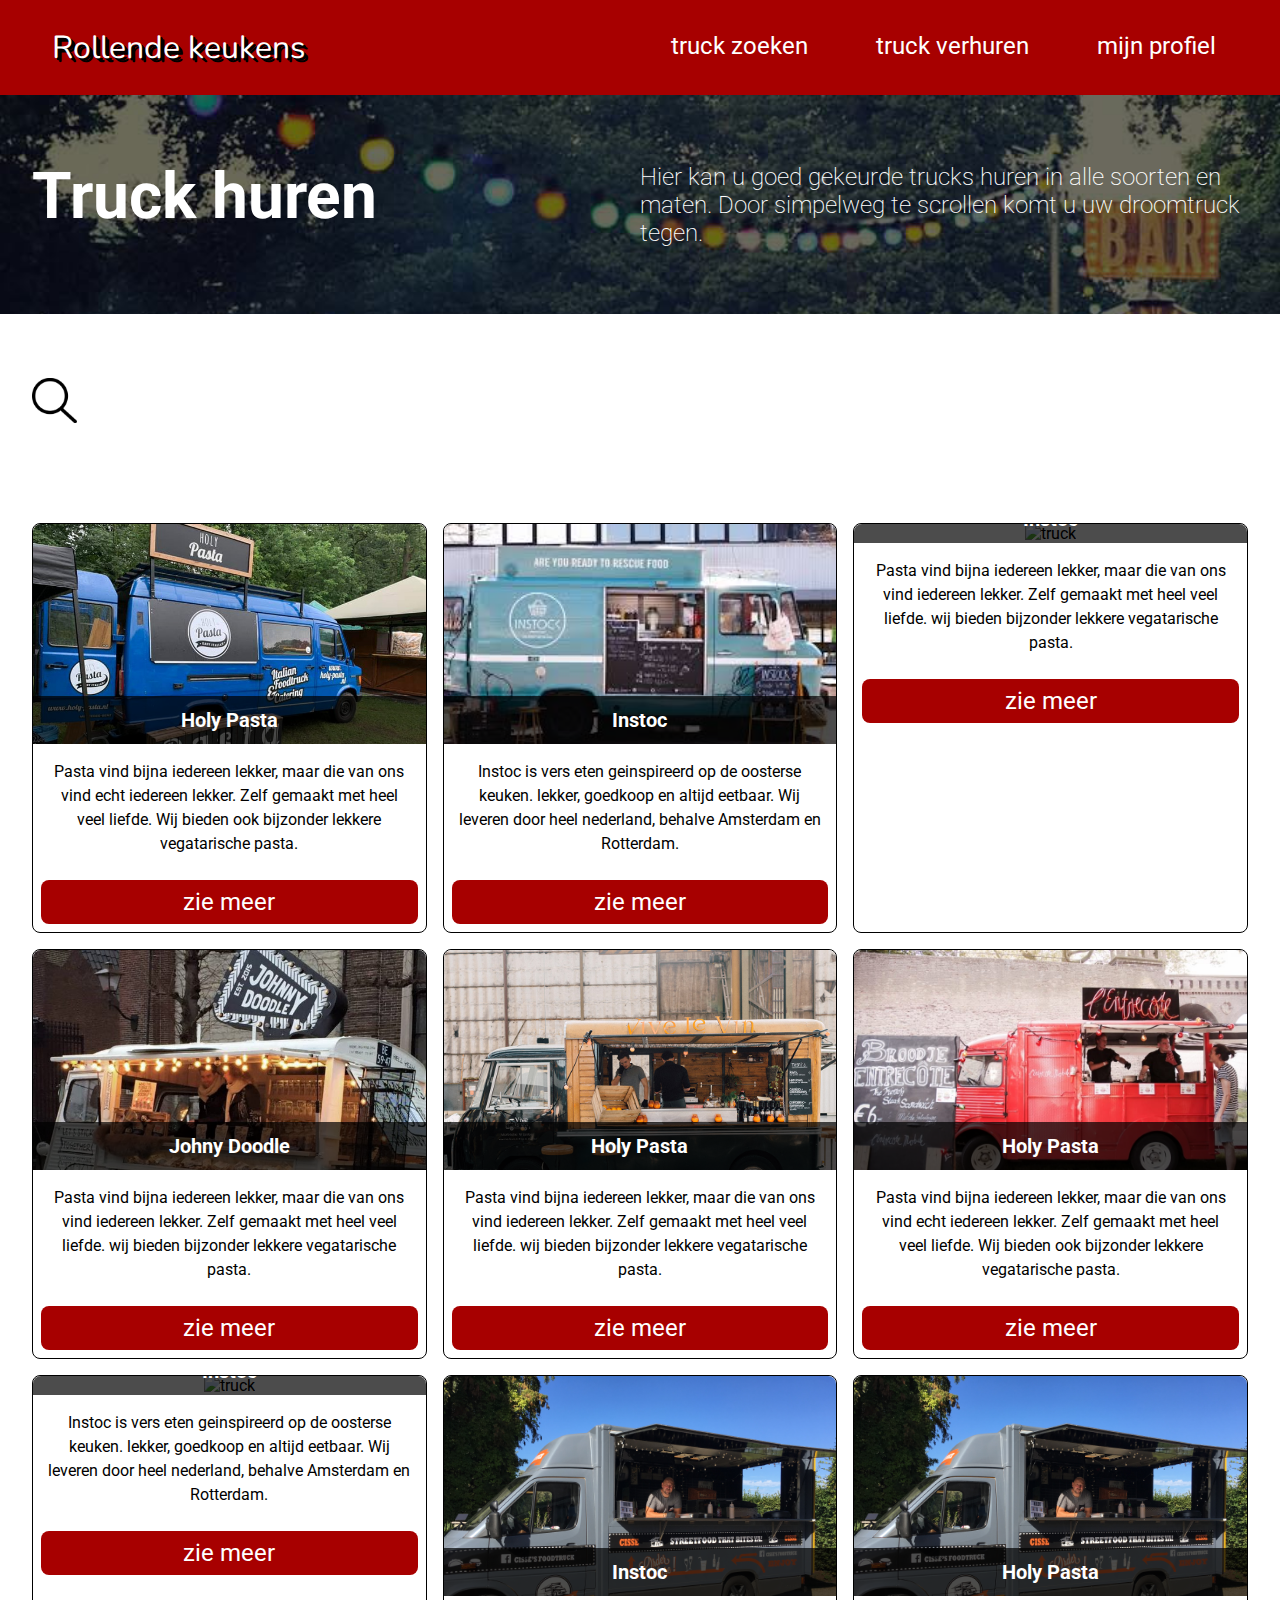
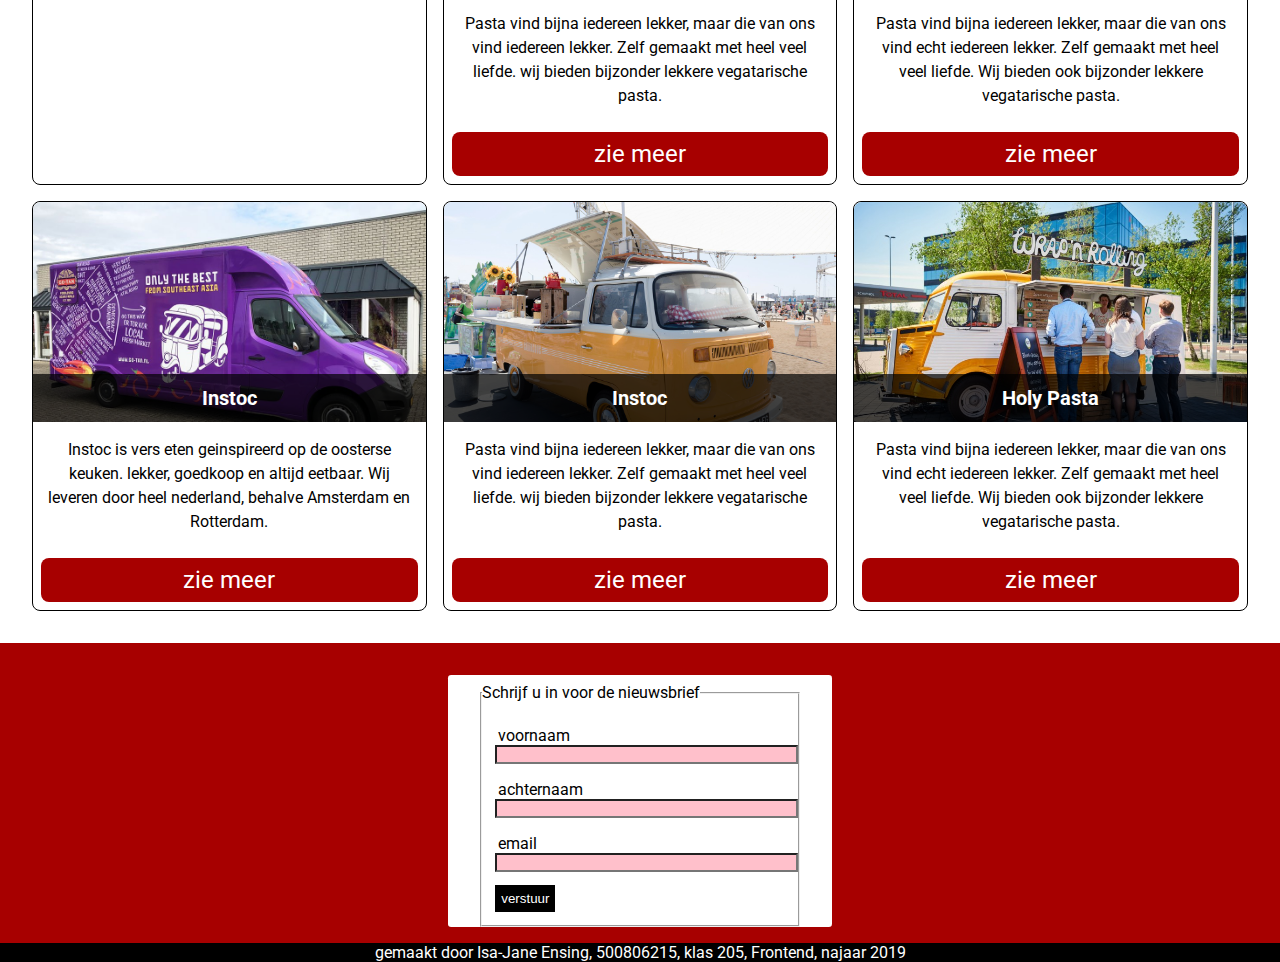
==== commit 6988c0a1: "Add files via upload" ====
--- a/index.html
+++ b/index.html
@@ -49,18 +49,18 @@
 				<ul>
 					<li>
 						<figure>
-							<img src=fotos/truck1.jpeg>
-							<figcaption><h3>Holy Pasta</h3></figcaption>
-						</figure>
-						<p>
-							Pasta vind bijna iedereen lekker, maar die van ons vind echt iedereen lekker. Zelf
-							gemaakt met heel veel liefde. Wij bieden ook bijzonder lekkere vegatarische pasta.
-						</p>
-						<a href="">zie meer</a>
-					</li>
-					<li>
-						<figure>
-							<img src=fotos/truck2.jpeg>
+							<img src=fotos/truck1.jpeg alt="truck">
+							<figcaption><h3>Holy Pasta</h3></figcaption>
+						</figure>
+						<p>
+							Pasta vind bijna iedereen lekker, maar die van ons vind echt iedereen lekker. Zelf
+							gemaakt met heel veel liefde. Wij bieden ook bijzonder lekkere vegatarische pasta.
+						</p>
+						<a href="">zie meer</a>
+					</li>
+					<li>
+						<figure>
+							<img src=fotos/truck2.jpeg alt="truck">
 							<figcaption><h3>Instoc</h3></figcaption>
 						</figure>
 						<p>
@@ -72,18 +72,18 @@
 					</li>
 					<li>
 						<figure>
-							<img src=fotos/foto10.jpg>
-							<figcaption><h3>Instoc</h3></figcaption>
-						</figure>
-						<p>
-							Pasta vind bijna iedereen lekker, maar die van ons vind iedereen lekker. Zelf
-							gemaakt met heel veel liefde. wij bieden bijzonder lekkere vegatarische pasta.
-						</p>
-						<a href="">zie meer</a>
-					</li>
-					<li>
-						<figure>
-							<img src=fotos/truck4.jpg>
+							<img src=fotos/foto10.jpg alt="truck">
+							<figcaption><h3>Instoc</h3></figcaption>
+						</figure>
+						<p>
+							Pasta vind bijna iedereen lekker, maar die van ons vind iedereen lekker. Zelf
+							gemaakt met heel veel liefde. wij bieden bijzonder lekkere vegatarische pasta.
+						</p>
+						<a href="">zie meer</a>
+					</li>
+					<li>
+						<figure>
+							<img src=fotos/truck4.jpg alt="truck">
 							<figcaption><h3>Johny Doodle</h3></figcaption>
 						</figure>
 						<p>
@@ -94,7 +94,7 @@
 					</li>
 					<li>
 						<figure>
-							<img src=fotos/foto14.jpg>
+							<img src=fotos/foto14.jpg alt="truck">
 							<figcaption><h3> Holy Pasta</h3></figcaption>
 						</figure>
 						<p>
@@ -105,18 +105,18 @@
 					</li>
 					<li>
 						<figure>
-							<img src=fotos/foto15.jpg>
-							<figcaption><h3>Holy Pasta</h3></figcaption>
-						</figure>
-						<p>
-							Pasta vind bijna iedereen lekker, maar die van ons vind echt iedereen lekker. Zelf
-							gemaakt met heel veel liefde. Wij bieden ook bijzonder lekkere vegatarische pasta.
-						</p>
-						<a href="">zie meer</a>
-					</li>
-					<li>
-						<figure>
-							<img src=fotos/foto21.jpg>
+							<img src=fotos/foto15.jpg alt="truck">
+							<figcaption><h3>Holy Pasta</h3></figcaption>
+						</figure>
+						<p>
+							Pasta vind bijna iedereen lekker, maar die van ons vind echt iedereen lekker. Zelf
+							gemaakt met heel veel liefde. Wij bieden ook bijzonder lekkere vegatarische pasta.
+						</p>
+						<a href="">zie meer</a>
+					</li>
+					<li>
+						<figure>
+							<img src=fotos/foto21.jpg alt="truck">
 							<figcaption><h3>Instoc</h3></figcaption>
 						</figure>
 						<p>
@@ -128,29 +128,29 @@
 					</li>
 					<li>
 						<figure>
-							<img src=fotos/foto8.jpeg>
-							<figcaption><h3>Instoc</h3></figcaption>
-						</figure>
-						<p>
-							Pasta vind bijna iedereen lekker, maar die van ons vind iedereen lekker. Zelf
-							gemaakt met heel veel liefde. wij bieden bijzonder lekkere vegatarische pasta.
-						</p>
-						<a href="">zie meer</a>
-					</li>
-					<li>
-						<figure>
-							<img src=fotos/foto8.jpeg>
-							<figcaption><h3>Holy Pasta</h3></figcaption>
-						</figure>
-						<p>
-							Pasta vind bijna iedereen lekker, maar die van ons vind echt iedereen lekker. Zelf
-							gemaakt met heel veel liefde. Wij bieden ook bijzonder lekkere vegatarische pasta.
-						</p>
-						<a href="">zie meer</a>
-					</li>
-					<li>
-						<figure>
-							<img src=fotos/foto20.jpg>
+							<img src=fotos/foto8.jpeg alt="truck">
+							<figcaption><h3>Instoc</h3></figcaption>
+						</figure>
+						<p>
+							Pasta vind bijna iedereen lekker, maar die van ons vind iedereen lekker. Zelf
+							gemaakt met heel veel liefde. wij bieden bijzonder lekkere vegatarische pasta.
+						</p>
+						<a href="">zie meer</a>
+					</li>
+					<li>
+						<figure>
+							<img src=fotos/foto8.jpeg alt="truck">
+							<figcaption><h3>Holy Pasta</h3></figcaption>
+						</figure>
+						<p>
+							Pasta vind bijna iedereen lekker, maar die van ons vind echt iedereen lekker. Zelf
+							gemaakt met heel veel liefde. Wij bieden ook bijzonder lekkere vegatarische pasta.
+						</p>
+						<a href="">zie meer</a>
+					</li>
+					<li>
+						<figure>
+							<img src=fotos/foto20.jpg alt="truck">
 							<figcaption><h3>Instoc</h3></figcaption>
 						</figure>
 						<p>
@@ -162,18 +162,18 @@
 					</li>
 					<li>
 						<figure>
-							<img src=fotos/foto17.jpg>
-							<figcaption><h3>Instoc</h3></figcaption>
-						</figure>
-						<p>
-							Pasta vind bijna iedereen lekker, maar die van ons vind iedereen lekker. Zelf
-							gemaakt met heel veel liefde. wij bieden bijzonder lekkere vegatarische pasta.
-						</p>
-						<a href="">zie meer</a>
-					</li>
-					<li>
-						<figure>
-							<img src=fotos/foto19.jpg>
+							<img src=fotos/foto17.jpg alt="truck">
+							<figcaption><h3>Instoc</h3></figcaption>
+						</figure>
+						<p>
+							Pasta vind bijna iedereen lekker, maar die van ons vind iedereen lekker. Zelf
+							gemaakt met heel veel liefde. wij bieden bijzonder lekkere vegatarische pasta.
+						</p>
+						<a href="">zie meer</a>
+					</li>
+					<li>
+						<figure>
+							<img src=fotos/foto19.jpg alt="truck">
 							<figcaption><h3>Holy Pasta</h3></figcaption>
 						</figure>
 						<p>
@@ -193,23 +193,21 @@
 				<fieldset>
 					<legend>Schrijf u in voor de nieuwsbrief</legend>
 					
-						<label>voornaam</label>
-						<input required  type="text" name="naam">
-						
-				
-						<label>achternaam</label>
-						<input required type="text" name="email">
-
-						<label> email</label>
-						<input required type="email" name="email">
-						<button>verstuur</button>
-				
+					<label>voornaam</label>
+					<input required  type="text" name="naam">
+					<label>achternaam</label>
+					<input required type="text" name="email">
+					<label> email</label>
+					<input required type="email" name="email">
+					<button>verstuur</button>
+					
 				</fieldset>
 				
 			</form>
-			<!--<p>Elk voorjaar keren de Rollende Keukens terug bij de Amsterdamse Westergas. Een mobiele eetfestijn voor alle smulpapen. Dit jaar wordt het terrein voor de elfde keer omgetoverd tot het grootste openluchtrestaurant van Europa. Meer dan 110 hand geselecteerde Rollende Keukens komen het lange Hemelvaartsweekend weer op stoom.</p>
-			<p>made by Isa-Jane</p> -->
-	
+			
+			<p>gemaakt door Isa-Jane Ensing, 500806215, klas 205, Frontend, najaar 2019</p>
+			
+			
 		</footer>
 		<script type="text/javascript" src="acties.js" ></script>
 	</body>--- a/header.css
+++ b/header.css
@@ -64,6 +64,7 @@
 text-align: center;
 display: inline-block;
 }
+/* ik heb dit gebruikt hiervoor https://css-tricks.com/look-ma-no-media-queries-responsive-layouts-using-css-grid.*/
 .start {
 margin-top: 0em;
 background-image: url(fotos/foodkopie.jpg);
@@ -89,6 +90,7 @@
 max-height: 5vh;
 max-width: 5vw;
 }
+/* ik heb de slides uit de les gebruikt om dit te maken*/
 main>section>form {
 margin-left: -28.5em;
 position: absolute;
@@ -151,6 +153,7 @@
 border:none;
 border-bottom-right-radius: 0.5em;
 }
+/* ik heb dit gebruikt hiervoor https://css-tricks.com/look-ma-no-media-queries-responsive-layouts-using-css-grid.*/
 section {
 margin-top: 2em;
 padding: 2em;
@@ -211,22 +214,30 @@
 	color: white;
 	min-height: 15vw;
 	display: flex;
+	flex-direction: column;
+	align-content: center;
 	justify-content: center;
 }
 footer p {
-	max-width: 15vw;
+	margin-top: 1em;
+	background-color: black;
+	text-align: center;
 }
 footer fieldset{
-	display: flex;
-	flex-direction: column;
+	
 	justify-content: center;
+
 	min-width: 20em;
+	background-color: white;
+
 }
 footer form {
+	margin-left: 35vw;
 margin-top: 2em;
 	background:white;
 	color:black;
-min-width: 30vw;
+	min-width: 20em;
+max-width: 30vw;
 display: flex;
 	justify-content: center;
 	border-radius: 0.2em;
@@ -240,12 +251,21 @@
 }
 footer button {
 margin-top: 1em;
+margin-bottom: 1em;
+margin-left: 1em;
 color: white;
 background-color: black;
-width: 4em;
+width: 4.5em;
 height: 2em;
 border:none;
-
+padding-left: 0.2em;
+padding-right: 0.2em;
+
+}
+footer button:focus {
+border-color: blue;
+outline: none;
+background-color: blue;
 }
 footer form fieldset{
 	display: flex;
@@ -253,35 +273,17 @@
 }	
 footer legend{
 padding-top: 0.5em;
-padding-bottom: 1em;
-/*
-footer{
-background-color: : red;
-color: black;
-min-height: 10vw;
-}
-footer>form>fieldset{
-	display: flex;
-	flex-direction: column;
-border: 1px;
-}
-footer>form{
-color: black;
-margin: 0 auto;
-width: 20vw;
-margin-top: 2em;
-}
-footer>form>fieldset>legend>button{
-height: 2em;
-width: 5em;
-margin-top: 1em;
-}
-*/
+padding-bottom: 0.5em;}
+
 footer label{
 	margin-top: 1em;
+	margin-left: 1em;
+
 }
 footer input{
+margin-left: 1em;
 	transition: .1s;
+	max-width: 25em;
 }
 
 footer input:focus {
@@ -289,6 +291,7 @@
 outline: none;
 background: lightblue;
 }
+/*https://code-boxx.com/simple-responsive-pure-css-hamburger-menu */
 @media screen and (max-width: 950px){
 nav label {
 display: inline-block;
@@ -323,9 +326,44 @@
 display: flex;
 justify-content: flex-start;
 }
-@media screen and (prefers-color-scheme: dak) {
-  body {
-    background-color: black;
-    color:white;
-  }
+}
+/* ik wilde een darkmode toevoegen, dit heb ik gedaan door hulp van;https://css-tricks.com/dark-modes-with-css/*/
+@media (prefers-color-scheme: dark) {
+	body{
+		background-color: #121212;
+		color: white;
+	}
+section > ul > li > p {
+   color: white;}
+/* ik wilde deze foto wit maken, dit heb ik gedaan door behulp van een filter, zie https://teamtreehouse.com/community/is-it-possible-to-make-a-black-icon-white-using-css*/
+
+.filter {
+ -webkit-filter: invert(100%); 
+}
+.showform button{
+
+color: black;
+background-color: white;
+
+}
+.showform {background-color: #05386B;
+}
+
+main>section>form button{
+
+color: black;
+background-color: white;
+
+}
+header{
+background-color: #05386B;
+}
+section > ul > li > a{
+	background-color: #05386B;
+}
+footer{
+	background-color: #05386B;}
+
+
+}
 }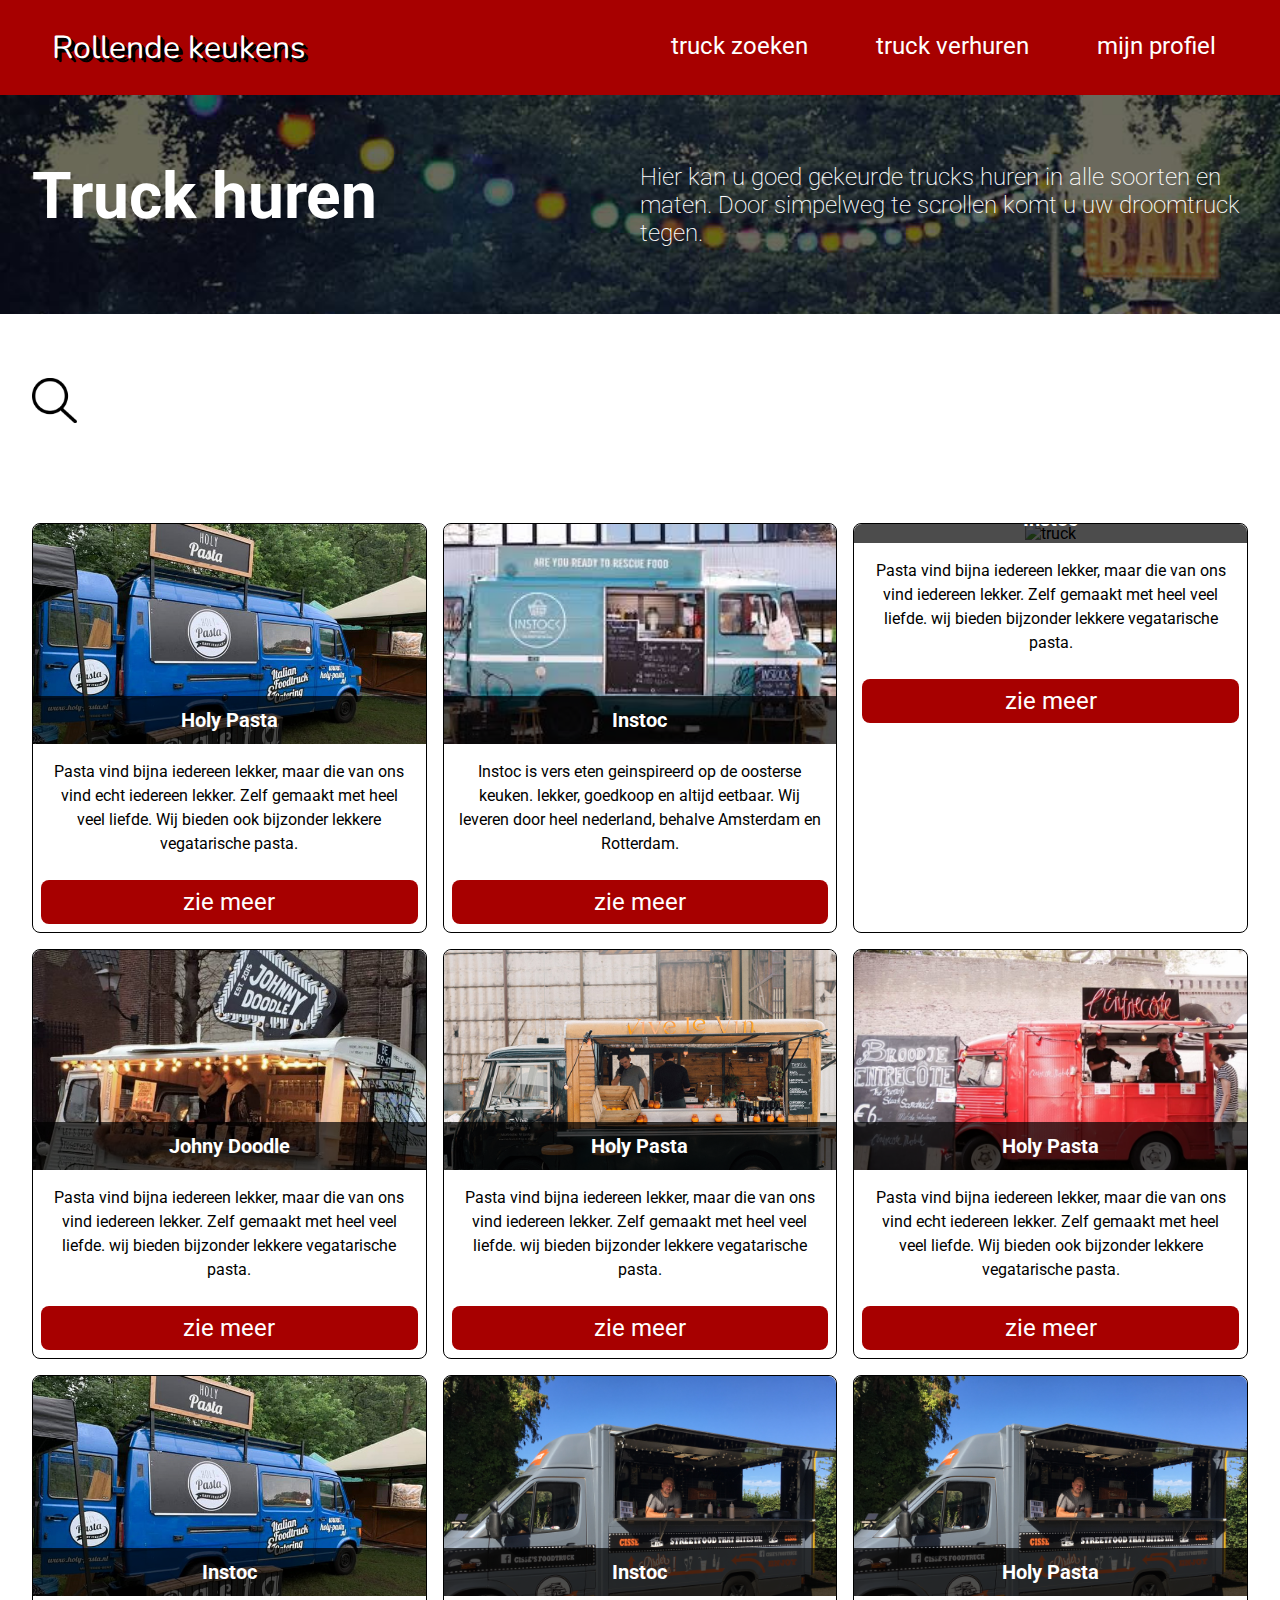
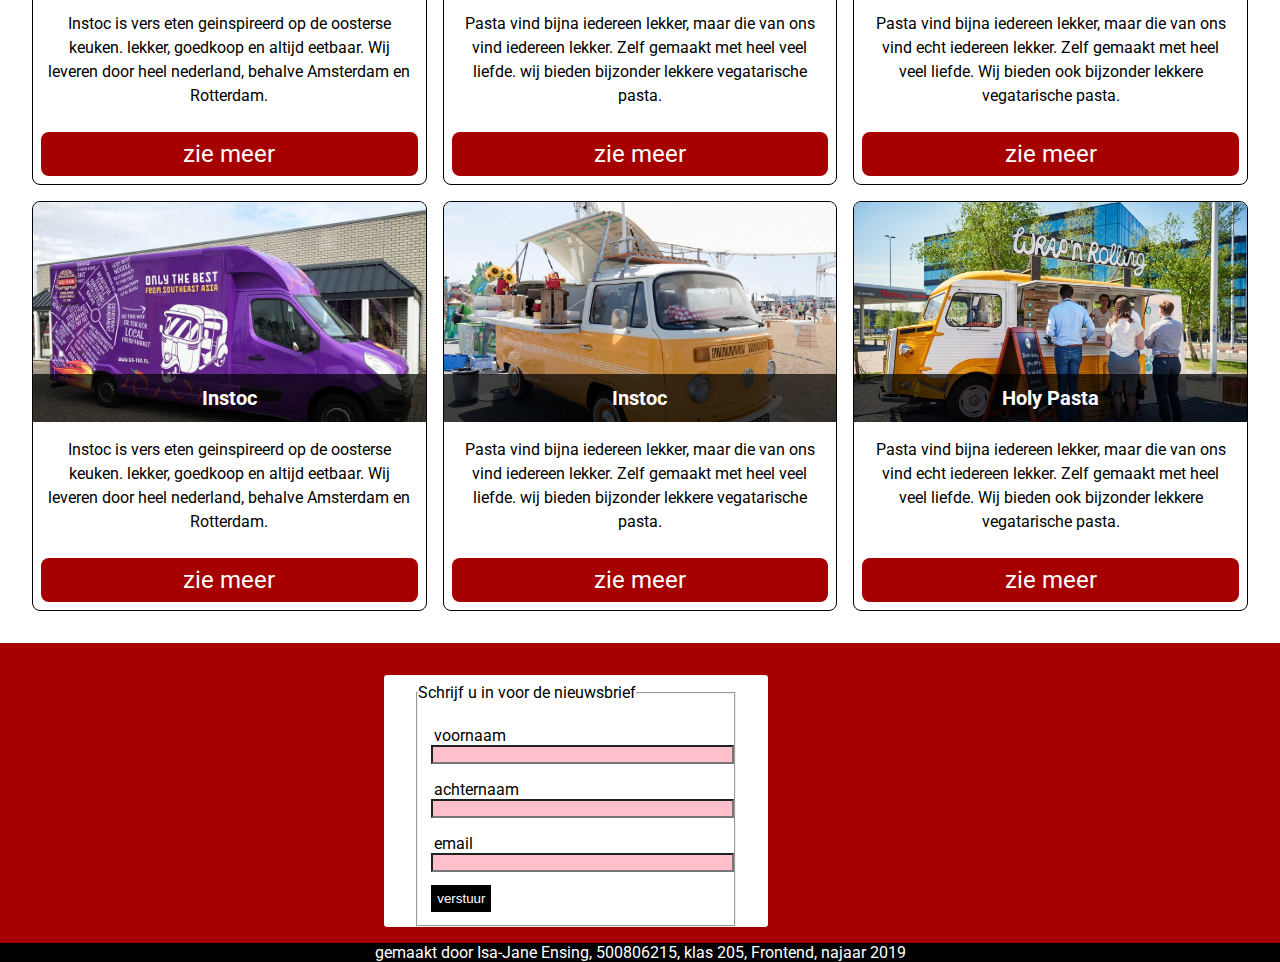
==== commit c82ed1de: "Add files via upload" ====
--- a/index.html
+++ b/index.html
@@ -116,7 +116,7 @@
 					</li>
 					<li>
 						<figure>
-							<img src=fotos/foto21.jpg alt="truck">
+							<img src=fotos/truck1.jpeg alt="truck">
 							<figcaption><h3>Instoc</h3></figcaption>
 						</figure>
 						<p>
--- a/header.css
+++ b/header.css
@@ -106,12 +106,12 @@
 color: white;
 }
 main>section>form label{
-	padding-left: 1em;
-	padding-right: 0.5em;
+padding-left: 1em;
+padding-right: 0.5em;
 border-radius: 0.2em;
 }
- main>section>form input{
-	padding-right: 0.5em
+main>section>form input{
+padding-right: 0.5em
 }
 main>section>form button{
 border-top-right-radius: 0.5em;
@@ -134,15 +134,13 @@
 border-radius: 0.5em;
 text-align: center;
 }
-
-
 .showform label{
-	padding-left: 1em;
-	padding-right: 0.5em;
+padding-left: 1em;
+padding-right: 0.5em;
 border-radius: 0.2em;
 }
 .showform input{
-	padding-right: 0.5em
+padding-right: 0.5em
 }
 .showform button{
 border-top-right-radius: 0.5em;
@@ -208,46 +206,42 @@
 background-color:black;
 border-radius: .7rem;
 }
+footer{
+background: #a70000;
+color: white;
+min-height: 15vw;
+display: flex;
+flex-direction: column;
+align-content: center;
+justify-content: center;
+}
+footer p {
+margin-top: 1em;
+background-color: black;
+text-align: center;
+}
+footer fieldset{
 
-footer{
-	background: #a70000;
-	color: white;
-	min-height: 15vw;
-	display: flex;
-	flex-direction: column;
-	align-content: center;
-	justify-content: center;
-}
-footer p {
-	margin-top: 1em;
-	background-color: black;
-	text-align: center;
-}
-footer fieldset{
-	
-	justify-content: center;
-
-	min-width: 20em;
-	background-color: white;
-
+justify-content: center;
+min-width: 20em;
+background-color: white;
 }
 footer form {
-	margin-left: 35vw;
+margin-left: 30%;
 margin-top: 2em;
-	background:white;
-	color:black;
-	min-width: 20em;
+background:white;
+color:black;
+min-width: 20em;
 max-width: 30vw;
 display: flex;
-	justify-content: center;
-	border-radius: 0.2em;
+justify-content: center;
+border-radius: 0.2em;
 }
 footer input:invalid{
-	background:pink;
-}
-
+background:pink;
+}
 footer input:valid{
-	background: lightgreen;
+background: lightgreen;
 }
 footer button {
 margin-top: 1em;
@@ -260,7 +254,6 @@
 border:none;
 padding-left: 0.2em;
 padding-right: 0.2em;
-
 }
 footer button:focus {
 border-color: blue;
@@ -268,24 +261,21 @@
 background-color: blue;
 }
 footer form fieldset{
-	display: flex;
-	flex-direction: column;
-}	
+display: flex;
+flex-direction: column;
+}
 footer legend{
 padding-top: 0.5em;
 padding-bottom: 0.5em;}
-
 footer label{
-	margin-top: 1em;
-	margin-left: 1em;
-
+margin-top: 1em;
+margin-left: 1em;
 }
 footer input{
 margin-left: 1em;
-	transition: .1s;
-	max-width: 25em;
-}
-
+transition: .1s;
+max-width: 25em;
+}
 footer input:focus {
 border-color: blue;
 outline: none;
@@ -329,41 +319,33 @@
 }
 /* ik wilde een darkmode toevoegen, dit heb ik gedaan door hulp van;https://css-tricks.com/dark-modes-with-css/*/
 @media (prefers-color-scheme: dark) {
-	body{
-		background-color: #121212;
-		color: white;
-	}
+body{
+background-color: #121212;
+color: white;
+}
 section > ul > li > p {
-   color: white;}
+color: white;}
 /* ik wilde deze foto wit maken, dit heb ik gedaan door behulp van een filter, zie https://teamtreehouse.com/community/is-it-possible-to-make-a-black-icon-white-using-css*/
-
 .filter {
- -webkit-filter: invert(100%); 
+-webkit-filter: invert(100%);
 }
 .showform button{
-
 color: black;
 background-color: white;
-
 }
 .showform {background-color: #05386B;
 }
-
 main>section>form button{
-
 color: black;
 background-color: white;
-
 }
 header{
 background-color: #05386B;
 }
 section > ul > li > a{
-	background-color: #05386B;
+background-color: #05386B;
 }
 footer{
-	background-color: #05386B;}
-
-
+background-color: #05386B;}
 }
 }